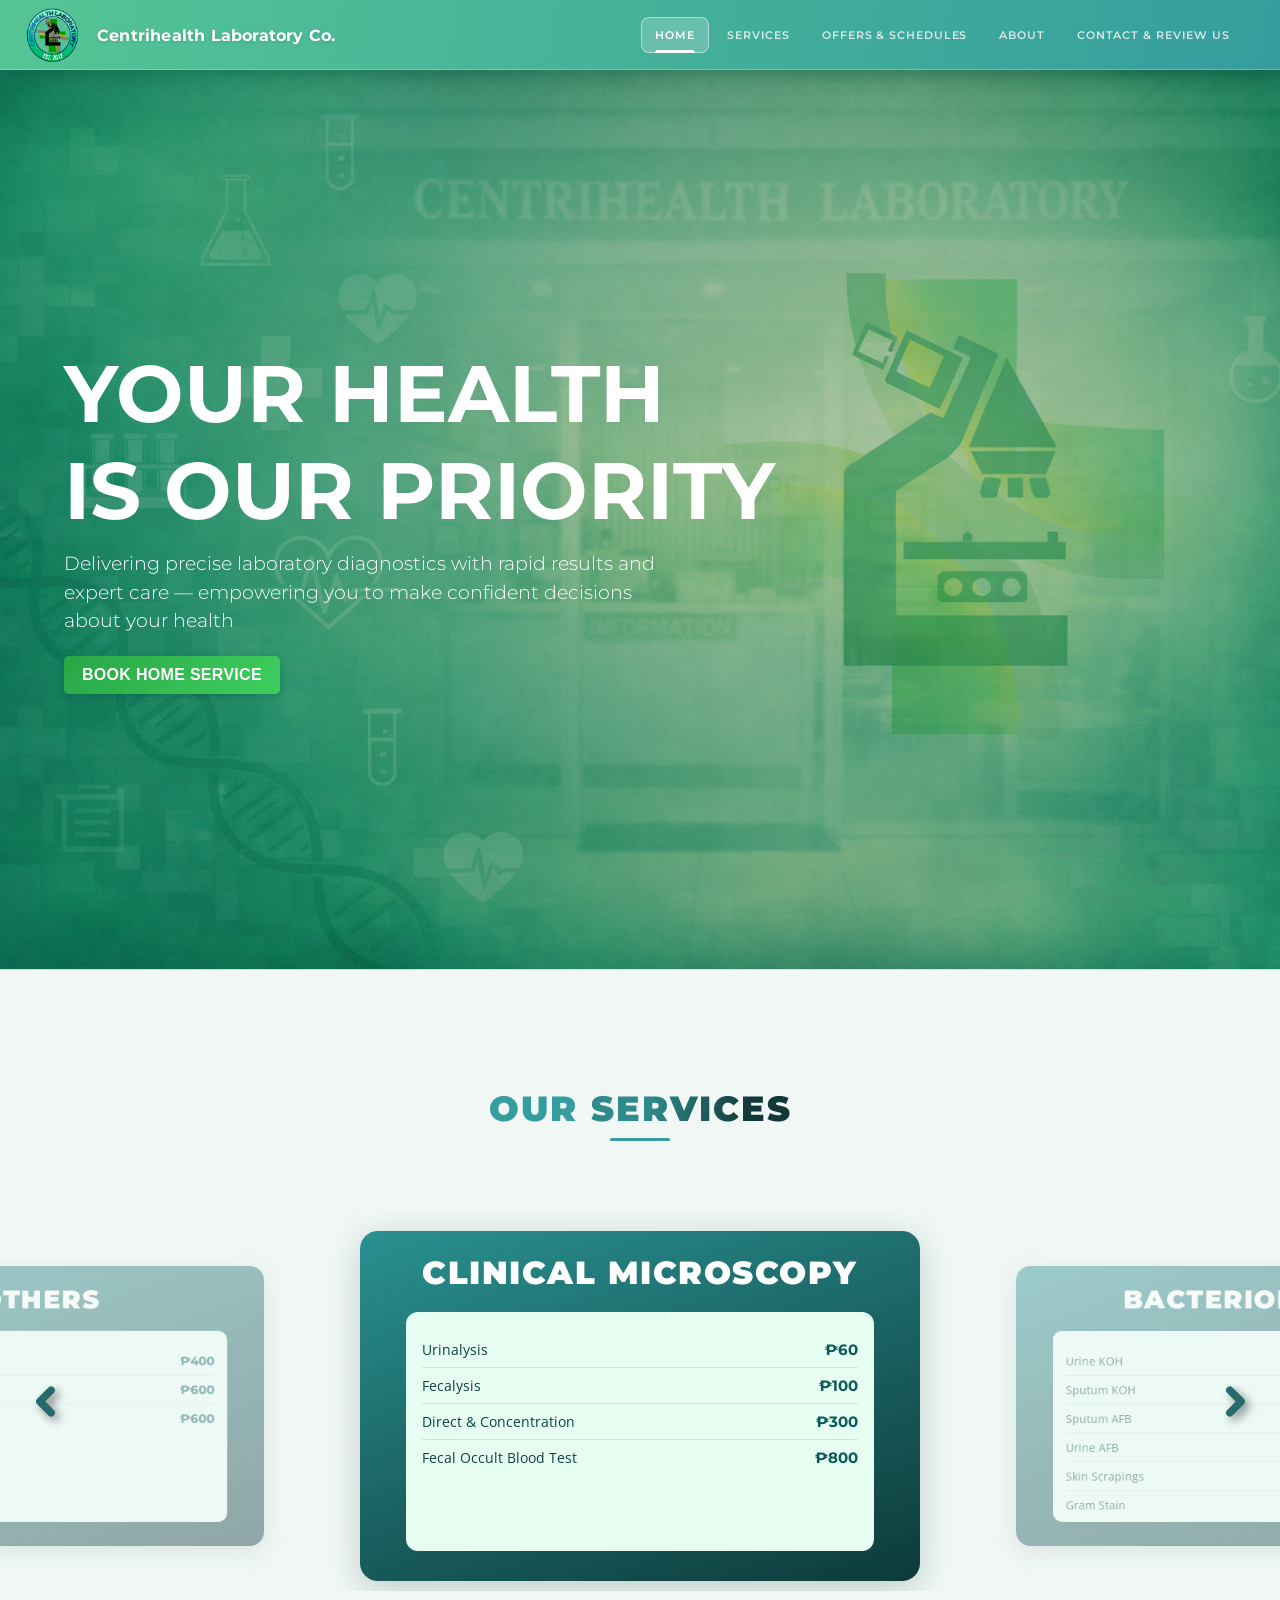
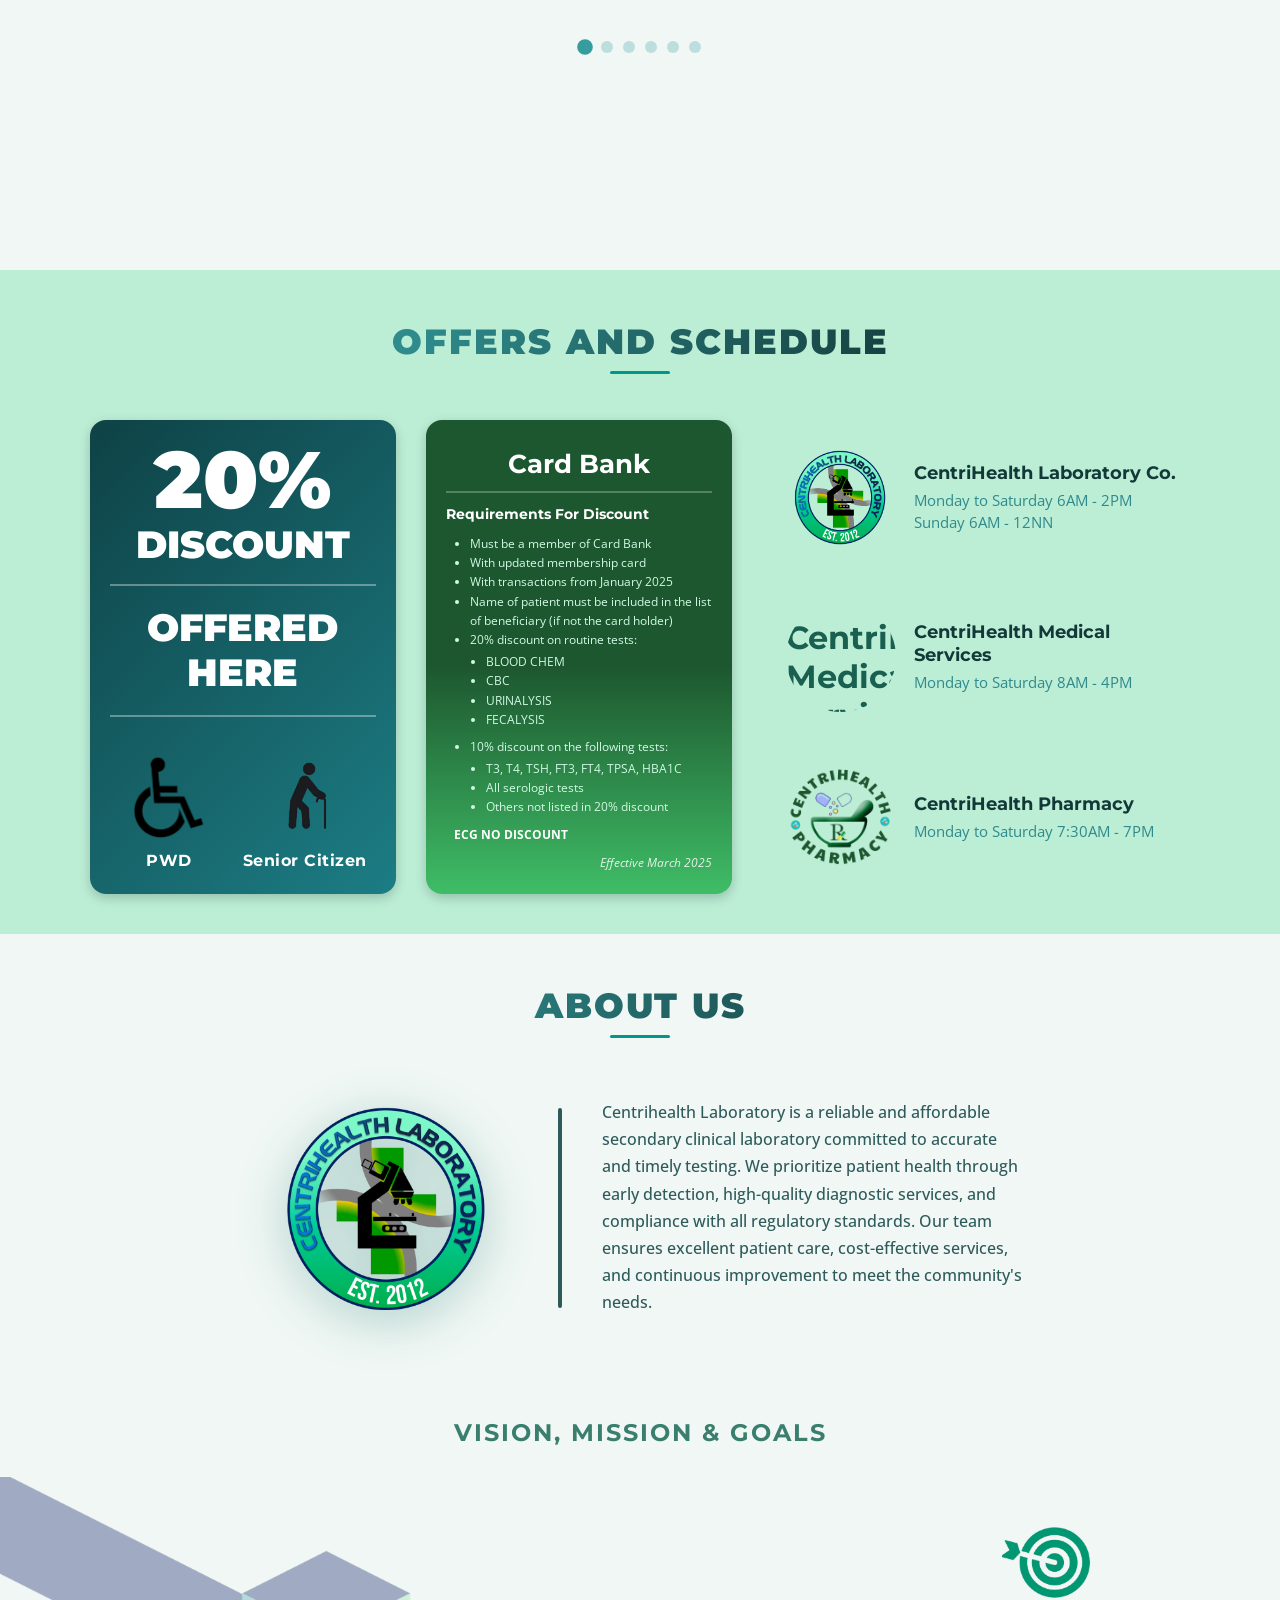
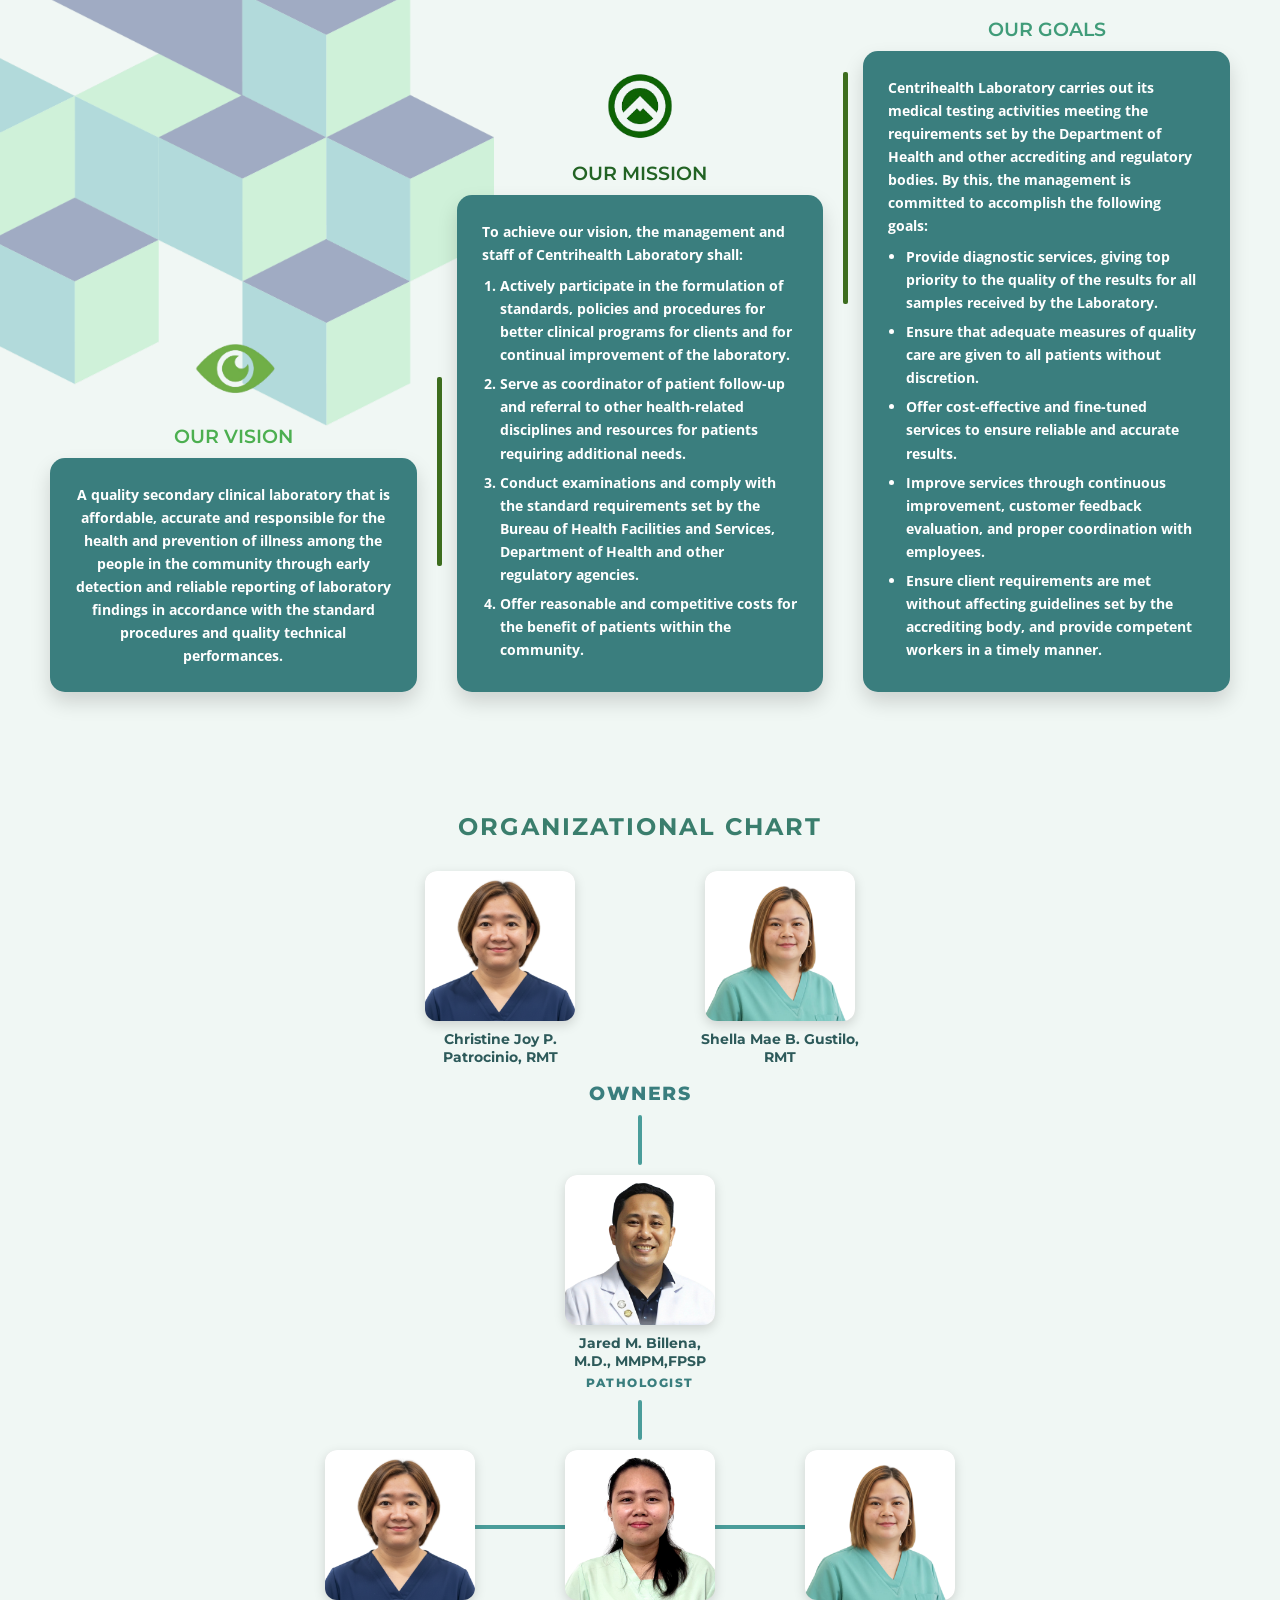
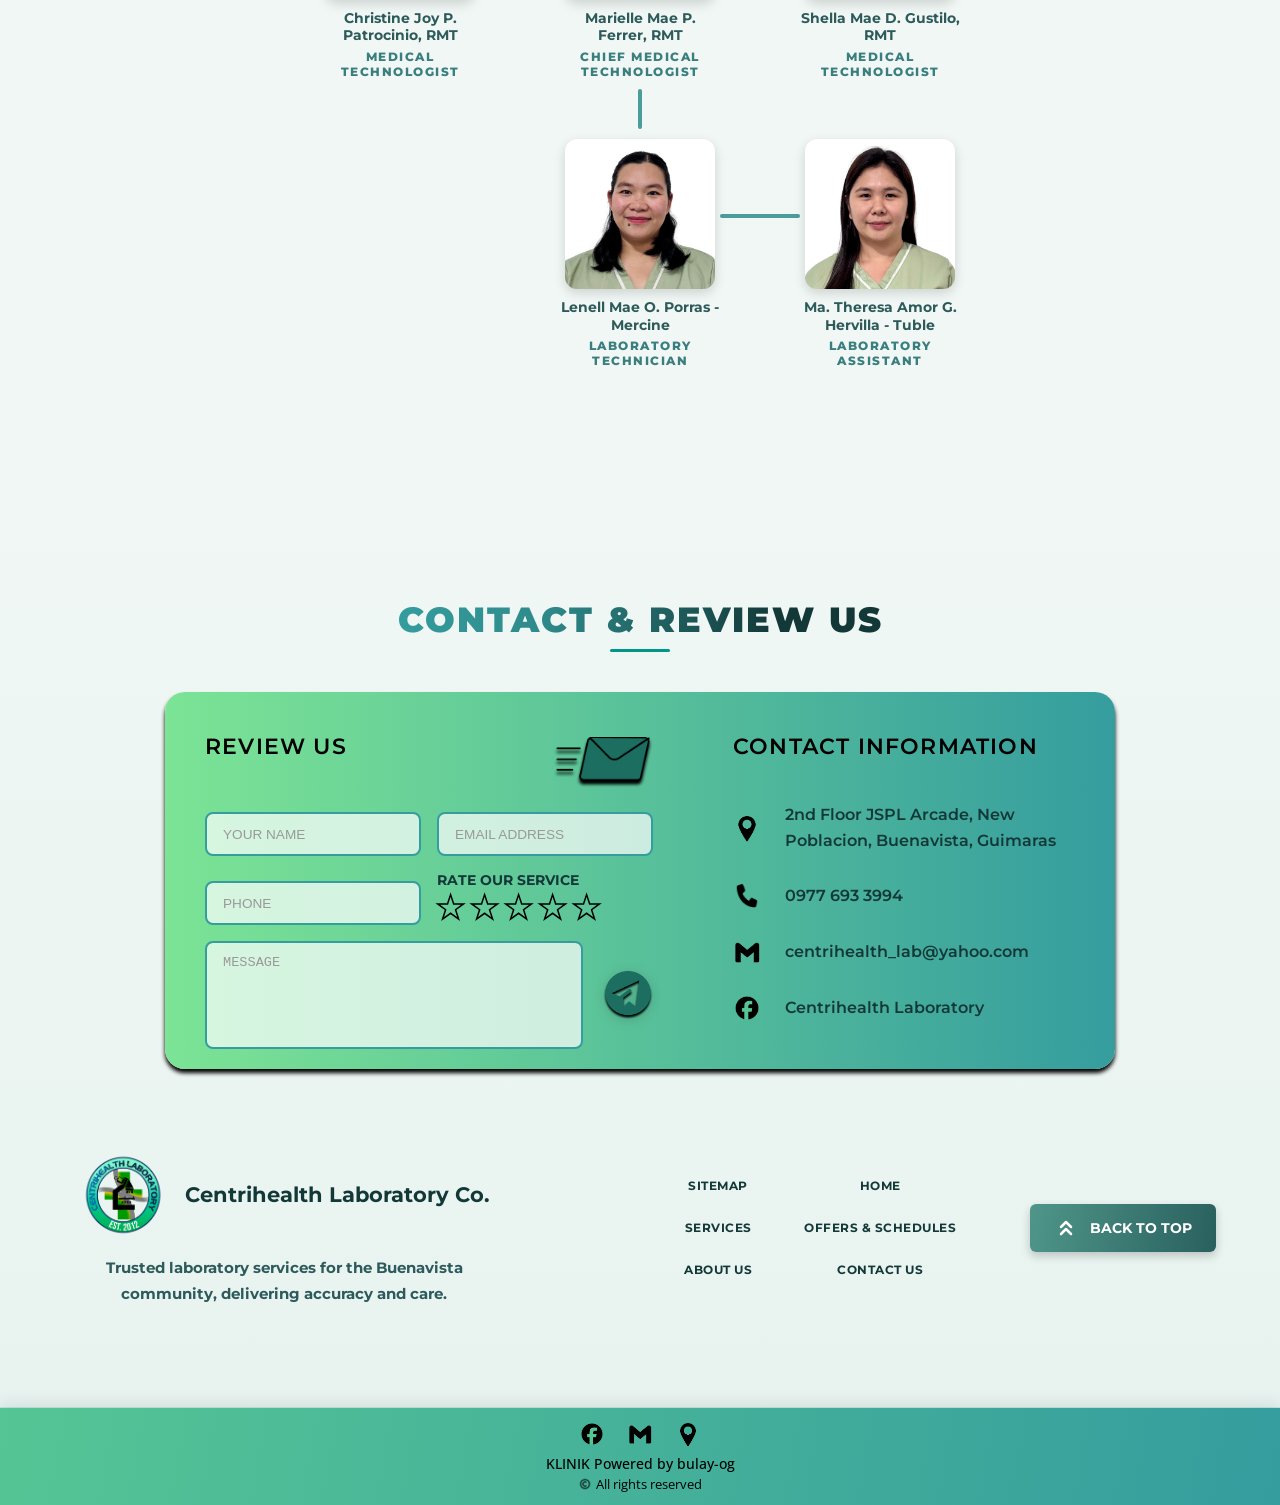
==== pages/index.html @ 7b463194 "feat: update project structure to move Website contents to root" ====
<!DOCTYPE html>
<html lang="en">

<head>
  <meta charset="UTF-8" />
  <meta name="viewport" content="width=device-width, initial-scale=1.0" />
  <title>CentriHealth Laboratory Co.</title>

  <!-- Google Fonts -->
  <link
    href="https://fonts.googleapis.com/css2?family=Montserrat:wght@500;600;700;900&family=Open+Sans:wght@400;600&display=swap"
    rel="stylesheet" />

  <!-- Font Awesome (for about page icons) -->
  <link rel="stylesheet" href="https://cdnjs.cloudflare.com/ajax/libs/font-awesome/6.4.0/css/all.min.css" />

  <!-- Stylesheet -->
  <link rel="stylesheet" href="../css/style.css" />

</head>

<body>

  <!-- Header -->
  <div id="header-placeholder"></div>

  <!-- Spacer -->
  <div class="spacer"></div>

  <!-- Home Section -->
  <div id="home-placeholder"></div>

  <!-- Services Section -->
  <div id="services-placeholder"></div>

  <!-- Offers Section -->
  <div id="offers-placeholder"></div>

  <!-- About Section -->
  <div id="about-placeholder"></div>

  <!-- Contact Section -->
  <div id="contact-placeholder"></div>

  <!-- Footer section -->
  <div id="footer-placeholder"></div>

  <!-- Scripts -->
  <script src="../js/header.js"></script>
  <script src="../js/services.js"></script>
  <script src="../js/offers.js"></script>
  <script src="../js/about.js"></script>
  <script src="../js/contact.js"></script>
  <script src="../js/footer.js"></script>
  <script src="../js/home.js"></script>

</body>

</html>
---- css/style.css ----
/* ---------- RESET ---------- */
/* Ensure padding and borders are included in element total width/height */
*,
*::before,
*::after {
    box-sizing: border-box;
    margin: 0;
    padding: 0;
}

/* ---------- VARIABLES ---------- */
:root {
    --header-h: 70px;
}

/* ---------- BASE ---------- */
body {
    font-family: 'Open Sans', sans-serif;
    background: #f0f7f4;
    scroll-behavior: smooth;
}

/* ---------- HEADER ---------- */
header {
    position: fixed;
    top: 0;
    left: 0;
    right: 0;
    height: var(--header-h);
    background: linear-gradient(100deg, #55C595 0%, #359D9E 100%);
    display: flex;
    align-items: center;
    justify-content: space-between;
    padding: 0 36px 0 22px;
    z-index: 1000;
    box-shadow: 0 4px 20px rgba(14, 46, 36, 0.18);
}

header::after {
    content: '';
    position: absolute;
    bottom: 0;
    left: 0;
    right: 0;
    height: 1px;
    background: rgba(255, 255, 255, 0.25);
}

/* ---------- BRAND ---------- */
.brand {
    display: flex;
    align-items: center;
    gap: 13px;
    text-decoration: none;
    flex-shrink: 0;
}

.logo {
    width: 62px;
    height: 62px;
    border-radius: 50%;
    background: transparent;
    border: none;
    overflow: hidden;
    flex-shrink: 0;
    object-fit: cover;
    display: block;
}

.brand-name {
    font-family: 'Montserrat', sans-serif;
    font-weight: 700;
    font-size: 1rem;
    color: #fff;
    letter-spacing: 0.2px;
    white-space: nowrap;
    text-shadow: 0 1px 4px rgba(0, 0, 0, 0.12);
}

/* ---------- HAMBURGER BUTTON (mobile only) ---------- */
.hamburger {
    display: none;
    flex-direction: column;
    justify-content: center;
    gap: 5px;
    width: 36px;
    height: 36px;
    background: rgba(255, 255, 255, 0.15);
    border: 1.5px solid rgba(255, 255, 255, 0.4);
    border-radius: 8px;
    cursor: pointer;
    padding: 7px;
    z-index: 1100;
    flex-shrink: 0;
}

.hamburger span {
    display: block;
    width: 100%;
    height: 2px;
    background: #fff;
    border-radius: 2px;
    transition: transform 0.3s ease, opacity 0.3s ease;
}

.hamburger.open span:nth-child(1) {
    transform: translateY(7px) rotate(45deg);
}

.hamburger.open span:nth-child(2) {
    opacity: 0;
}

.hamburger.open span:nth-child(3) {
    transform: translateY(-7px) rotate(-45deg);
}

/* ---------- NAV — DESKTOP ---------- */
nav {
    display: flex;
    align-items: center;
    gap: 4px;
    position: relative;
}

nav a {
    position: relative;
    font-family: 'Montserrat', sans-serif;
    font-weight: 600;
    font-size: 0.68rem;
    letter-spacing: 0.9px;
    text-transform: uppercase;
    text-decoration: none;
    color: rgba(255, 255, 255, 0.78);
    padding: 7px 14px;
    border-radius: 7px;
    text-align: center;
    line-height: 1.35;
    white-space: nowrap;
    transition: color 0.18s;
    z-index: 1;
}

nav a:hover {
    color: #fff;
}

nav a.active {
    color: #fff;
}

/* ---------- SLIDING PILL INDICATOR ---------- */
#nav-pill {
    position: absolute;
    top: 50%;
    transform: translateY(-50%);
    height: 36px;
    border-radius: 8px;
    background: rgba(255, 255, 255, 0.2);
    border: 1.5px solid rgba(255, 255, 255, 0.45);
    pointer-events: none;
    z-index: 0;
    transition: left 0.32s cubic-bezier(0.4, 0, 0.2, 1),
        width 0.32s cubic-bezier(0.4, 0, 0.2, 1);
}

#nav-pill::after {
    content: '';
    position: absolute;
    bottom: -1px;
    left: 20%;
    width: 60%;
    height: 3px;
    background: #fff;
    border-radius: 3px 3px 0 0;
}

/* ---------- NAV — MOBILE ---------- */
@media (max-width: 768px) {

    header {
        padding: 0 18px;
    }

    #nav-pill {
        display: none;
    }

    .hamburger {
        display: flex;
    }

    nav {
        position: fixed;
        top: var(--header-h);
        left: 0;
        right: 0;
        background: linear-gradient(160deg, #55C595 0%, #359D9E 100%);
        flex-direction: column;
        align-items: stretch;
        gap: 0;
        padding: 10px 0 16px;
        box-shadow: 0 8px 24px rgba(14, 46, 36, 0.2);
        max-height: 0;
        overflow: hidden;
        opacity: 0;
        transition: max-height 0.35s cubic-bezier(0.4, 0, 0.2, 1),
            opacity 0.25s ease;
    }

    nav.open {
        max-height: 400px;
        opacity: 1;
    }

    nav a {
        font-size: 0.78rem;
        letter-spacing: 1px;
        padding: 14px 24px;
        border-radius: 0;
        text-align: left;
        border-bottom: 1px solid rgba(255, 255, 255, 0.12);
        white-space: normal;
    }

    nav a:last-child {
        border-bottom: none;
    }

    nav a:hover,
    nav a.active {
        background: rgba(255, 255, 255, 0.15);
        color: #fff;
    }
}

/* ---------- SPACER ---------- */
.spacer {
    height: var(--header-h);
}

/* ---------- PAGE SECTIONS ---------- */
section {
    min-height: 100vh;
    display: flex;
    align-items: center;
    justify-content: center;
    font-family: 'Montserrat', sans-serif;
    font-weight: 700;
    font-size: 2rem;
    color: #1a6050;
    border-bottom: 1px solid #c8e4dc;
}

/* ===============
    SERVICES PAGE 
   ===============*/

#services {
    background: #f0f7f4;
    display: flex;
    flex-direction: column;
    justify-content: center;
    min-height: 100vh;
    padding: 50px 0 150px;
    border-bottom: none;
    font-size: initial;
    font-weight: initial;
    color: initial;
    scroll-margin-top: 70px;
}

.services-wrapper {
    width: 100%;
    display: flex;
    flex-direction: column;
    align-items: center;
}

.services-main-title {
    font-family: 'Montserrat', sans-serif;
    font-weight: 900;
    font-size: 2.2rem;
    letter-spacing: 2px;
    text-align: center;
    margin-bottom: 70px;
    color: #359D9E;
}

.services-main-title::after {
  content: "";
  display: block;
  width: 60px;          /* short accent line */
  height: 3px;
  background-color: #359D9E;
  margin: 8px auto 0;   /* center under text */
  border-radius: 2px;
}

.services-main-title span {
    background: linear-gradient(100deg, #2F8A8B 30%, #133838 78%);
    -webkit-background-clip: text;
    -webkit-text-fill-color: transparent;
    background-clip: text;
}

/* ---------- CAROUSEL OUTER ---------- */
.carousel-container {
    width: 100%;
    position: relative;
    overflow: hidden;
    padding: 20px 0 10px;
}

/* ---------- TRACK ---------- */
.carousel-track {
    display: flex;
    align-items: center;
    will-change: transform;
    /* transition applied by JS only */
}

/* ---------- CARD ---------- */
.service-card {
    flex-shrink: 0;
    width: 560px;
    height: 350px;
    margin: 0 20px;
    border-radius: 18px;
    background: linear-gradient(160deg, #2a9090 0%, #1a6060 55%, #0d3a3a 100%);
    box-shadow: 0 8px 32px rgba(14, 66, 70, 0.22);
    padding: 22px 26px 20px;
    display: flex;
    flex-direction: column;
    box-sizing: border-box;
    transform: scale(0.80);
    opacity: 0.42;
    transition: transform 0.5s ease, opacity 0.5s ease;
}

.service-card.active {
    transform: scale(1);
    opacity: 1;
}

/* ---------- TITLE BUTTON ---------- */
.card-title-btn {
    all: unset;
    display: inline-block;
    font-family: 'Montserrat', sans-serif;
    font-weight: 900;
    font-size: 2rem;
    letter-spacing: 1.5px;
    color: #fff;
    text-align: center;
    width: max-content;
    margin: 0 auto 20px auto;
    padding-bottom: 0px;
    border-bottom: none;
    cursor: default;
    pointer-events: none;
    flex-shrink: 0;
    box-sizing: border-box;
}

/* ---------- INNER CARD ---------- */
.inner-card {
    background: #e6fdf2;
    border-radius: 12px;
    padding: 20px 16px;
    margin: 0 20px 10px 20px;
    overflow-y: auto;
    display: flex;
    flex-direction: column;
    justify-content: flex-start;
    flex-grow: 1;
}

.inner-card::-webkit-scrollbar {
    width: 4px;
}

.inner-card::-webkit-scrollbar-thumb {
    background: rgba(53, 157, 158, 0.45);
    border-radius: 2px;
}

/* ---------- HIDDEN OLD PILL LAYOUT ---------- */
.tests-collapsed {
    display: none;
}

/* ---------- PRICE LIST (ALWAYS VISIBLE NOW) ---------- */
.tests-expanded {
    display: block;
    width: 100%;
}

.tests-expanded ul {
    list-style: none;
    padding: 0;
    margin: 0;
    width: 100%;
}

.tests-expanded ul li {
    display: flex;
    justify-content: space-between;
    align-items: center;
    padding: 8px 0;
    border-bottom: 1px solid rgba(14, 64, 64, 0.12);
    font-family: 'Open Sans', sans-serif;
    color: #0e4040;
    font-size: 0.9rem;
}

.tests-expanded ul li:last-child {
    border-bottom: none;
}

.tests-expanded ul li span:last-child {
    font-family: 'Montserrat', sans-serif;
    font-weight: 700;
    color: #0a5a5a;
    font-size: 0.95rem;
    flex-shrink: 0;
    margin-left: 14px;
}

/* ---------- ARROWS ---------- */
.carousel-arrow {
    position: absolute;
    top: 50%;
    transform: translateY(-50%);
    width: 60px;
    height: 100px;
    border: none;
    background: transparent;
    color: #256b6b;
    cursor: pointer;
    display: flex;
    align-items: center;
    justify-content: center;
    z-index: 10;
    transition: transform 0.2s cubic-bezier(0.4, 0, 0.2, 1), color 0.2s;
    filter: drop-shadow(4px 4px 5px rgba(0, 0, 0, 0.45));
}

.carousel-arrow:hover {
    color: #133838;
    transform: translateY(-50%) scale(1.15);
}

.carousel-arrow:active {
    transform: translateY(-50%) scale(0.95);
}

.arrow-left {
    left: 15px;
}

.arrow-right {
    right: 15px;
}

.carousel-arrow svg {
    width: 45px;
    height: 45px;
    stroke-width: 4px;
}

/* ---------- DOTS ---------- */
.carousel-dots {
    display: flex;
    gap: 10px;
    margin-top: 50px;
    justify-content: center;
    width: 100%;
}

.dot {
    width: 12px;
    height: 12px;
    border-radius: 50%;
    border: none;
    background: rgba(53, 157, 158, 0.28);
    cursor: pointer;
    transition: background 0.25s, transform 0.2s;
    padding: 0;
}

.dot.active {
    background: #359D9E;
    transform: scale(1.3);
}

/* ===========================
    OFFERS AND SCHEDULES PAGE
   =========================== */

/* ---------- OFFERS SECTION WRAPPER ---------- */
/* Overrides default section styles so it doesn't look like other sections */
#offers {
    background: #BCEED6 ;
    display: block;
    min-height: unset;
    padding: 50px 40px 40px;
    border-bottom: none;
}

/* ---------- PAGE GRID ---------- */
/* 3-column layout: discount | card bank | logos */
.offers-page {
    font-family: 'Montserrat', sans-serif;
    background: transparent;
    padding: 0;
    display: grid;
    grid-template-columns: 1fr 1fr 1.4fr;
    gap: 30px;
    align-items: stretch;
    max-width: 1100px;
    margin: 0 auto;
}

/* ---------- PAGE TITLE ---------- */
.offers-page #title {
    grid-column: 1 / -1;
    text-align: center;
    margin-bottom: 16px;
}

#title h1::after {
  content: "";
  display: block;
  width: 60px;          /* short accent line */
  height: 3px;
  background-color: #009688; /* teal accent */
  margin: 8px auto 0;   /* center under text */
  border-radius: 2px;
}


/* Gradient text effect using the brand color stops */
.offers-page #title h1 {
    font-size: 2.2rem;
    font-weight: 900;
    letter-spacing: 2px;
    background: linear-gradient(100deg, #359D9E 0%, #2F8A8B 30%, #133838 78%);
    -webkit-background-clip: text;
    -webkit-text-fill-color: transparent;
    background-clip: text;
}

.offers-page #title h1 .text-dark {
    color: #133838;
}

.offers-page #title h1 span {
    color: #359D9E;
}

/* ---------- DISCOUNT BOX ---------- */
#discount {
    background: linear-gradient(135deg, #0E4246 0%, #1C7D84 100%);
    color: white;
    border-radius: 16px;
    padding: 24px 20px;
    text-align: center;
    box-shadow: 0 4px 12px rgba(0, 0, 0, 0.2);
    display: flex;
    flex-direction: column;
    justify-content: flex-start;
    width: 100%;
    height: 100%;
}

/* "20%" — largest text on the card */
#discount .pct {
    font-size: 5rem;
    font-weight: 900;
    line-height: 0.9;
    margin-top: 8px;
    margin-bottom: 0;
}

#discount .word-discount {
    font-size: 2.4rem;
    font-weight: 900;
    line-height: 1;
    margin-top: 6px;
    padding-bottom: 20px;
    border-bottom: 2px solid rgba(255, 255, 255, 0.35);
    margin-bottom: 20px;
    display: block;
}

/* "OFFERED HERE" — sits between the two divider lines */
#discount h1:nth-of-type(2) {
    font-size: 2.4rem;
    font-weight: 900;
    line-height: 1.15;
    padding-bottom: 20px;
    border-bottom: 2px solid rgba(255, 255, 255, 0.35);
    margin-bottom: 20px;
}

/* ---------- DISCOUNT TAGS (PWD / Senior Citizen) ---------- */
.discount-tags {
    display: flex;
    gap: 24px;
    justify-content: center;
    align-items: flex-end;
    margin-top: 10px;
    padding-top: 0;
}

.discount-tags h3 {
    display: flex;
    flex-direction: column;
    align-items: center;
    margin: 0;
    font-weight: 700;
    color: white;
    text-align: center;
    white-space: nowrap;
    font-size: 1rem;
    letter-spacing: 0.5px;
}

/* PWD and Senior Citizen icons */
.discount-tags h3 img {
    width: 100px;
    height: 100px;
    object-fit: contain;
    object-position: center;
    margin-bottom: 4px;
    background: transparent;
}

.discount-tags h3.senior img {
    width: 100px;
    height: 100px;
}

/* ---------- CARD BANK BOX ---------- */
#cardbank {
    background: linear-gradient(180deg, #1D572F 52%, #3FBD66 100%);
    color: white;
    border-radius: 16px;
    padding: 24px 20px;
    box-shadow: 0 4px 12px rgba(0, 0, 0, 0.2);
    display: flex;
    flex-direction: column;
    justify-content: space-between;
    width: 100%;
    height: 100%;
    box-sizing: border-box;
    overflow: hidden;
}

/* Card Bank section heading */
#cardbank h2 {
    text-align: center;
    font-size: 1.6rem;
    font-family: 'Montserrat', sans-serif;
    font-weight: 700;
    margin-bottom: 12px;
    margin-top: 4px;
    border-bottom: 2px solid rgba(255, 255, 255, 0.25);
    padding-bottom: 12px;
}

/* "Requirements For Discount" subheading */
#cardbank h3.req {
    font-size: 0.9rem;
    font-weight: 700;
    margin-bottom: 8px;
    font-family: 'Montserrat', sans-serif;
}

/* Requirements list container */
#cardbank .inside {
    font-size: 0.75rem;
    line-height: 1.6;
    font-weight: normal;
    color: #d1fae5;
    padding-left: 8px;
    font-family: 'Open Sans', sans-serif;
    overflow-y: auto;
    flex: 1;
}

#cardbank .inside p {
    margin: 3px 0;
}

#cardbank .inside ul {
    margin: 3px 0 8px 16px;
    padding: 0;
    list-style-type: disc;
}

#cardbank .inside .bold {
    font-weight: bold;
    color: #ffffff;
}

/* Effective date at the bottom right */
#cardbank h4 {
    text-align: right;
    font-size: 0.72rem;
    margin-top: 8px;
    font-style: italic;
    font-weight: normal;
    opacity: 0.85;
    font-family: 'Open Sans', sans-serif;
    flex-shrink: 0;
}

/* ---------- LOGOS COLUMN ---------- */
/* Right column with company logos and schedules */
#logos-container {
    display: flex;
    flex-direction: column;
    justify-content: space-evenly;
    gap: 28px;
    height: 100%;
    padding-left: 24px;
}

/* Each logo + text row */
#logoLabaratory,
#logoMedicalSevices,
#logoPharmacy {
    display: flex;
    align-items: center;
    gap: 18px;
}

/* Circular logo images */
#logoLabaratory img,
#logoMedicalSevices img,
#logoPharmacy img {
    width: 110px;
    height: 110px;
    border-radius: 50%;
    object-fit: cover;
    flex-shrink: 0;
    background: transparent;
    padding: 0;
}

/* Company name */
#logoLabaratory h3,
#logoMedicalSevices h3,
#logoPharmacy h3 {
    color: #133838;
    font-size: 1.15rem;
    font-weight: 700;
    font-family: 'Montserrat', sans-serif;
    margin-bottom: 5px;
}

/* Operating schedule text */
#logoLabaratory h2,
#logoMedicalSevices h2,
#logoPharmacy h2 {
    color: #2F8A8B;
    font-size: 0.92rem;
    font-weight: normal;
    font-family: 'Open Sans', sans-serif;
    line-height: 1.5;
}

/* ---------- RESPONSIVE — OFFERS PAGE ---------- */
@media (max-width: 900px) {
    .offers-page {
        grid-template-columns: 1fr 1fr;
        gap: 20px;
    }

    #logos-container {
        grid-column: 1 / -1;
        height: auto;
        gap: 20px;
        padding-left: 0;
    }

    #discount,
    #cardbank {
        height: auto;
        min-height: 420px;
    }
}

@media (max-width: 600px) {
    .offers-page {
        grid-template-columns: 1fr 1fr;
        gap: 12px;
    }

    .offers-page #title h1 {
        font-size: 1.6rem;
    }

    #discount,
    #cardbank {
        padding: 15px 10px;
        min-height: 380px;
        border-radius: 12px;
    }
    
    #discount .pct { font-size: 2.8rem; }
    #discount .word-discount, #discount h1:nth-of-type(2) { font-size: 1.15rem; margin-bottom: 12px; padding-bottom: 12px; }
    .discount-tags { gap: 8px; }
    .discount-tags h3 { font-size: 0.75rem; }
    .discount-tags h3 img, .discount-tags h3.senior img { width: 45px; height: 45px; margin-bottom: 2px; }
    
    #cardbank h2 { font-size: 1.15rem; }
    #cardbank h3.req { font-size: 0.75rem; }
    #cardbank .inside { font-size: 0.65rem; padding-left: 2px; }
}


/* ===============
    ABOUT US PAGE
   =============== */

/* ---------- ABOUT SECTION WRAPPER ---------- */
#about {
    background: #f0f7f4;
    display: block;
    min-height: unset;
    padding: 0;
    border-bottom: none;
}

/* ---------- CONTAINER ---------- */
#about .container {
    max-width: 1300px;
    margin: 0 auto;
    padding: 50px 40px 60px;
}

/* ---------- ABOUT US HEADER ---------- */
.about-header {
    position: static;
    height: auto;
    background: transparent;
    display: block;
    padding: 0;
    box-shadow: none;
}

.about-header::after {
    display: none;
}

/* "ABOUT US" title */
.about-title {
    font-family: 'Montserrat', sans-serif;
    font-weight: 900;
    font-size: 2.2rem;
    text-transform: uppercase;
    letter-spacing: 2px;
    margin-bottom: 40px;
    background: linear-gradient(100deg, #359D9E 0%, #2F8A8B 30%, #133838 78%);
    -webkit-background-clip: text;
    background-clip: text;
    -webkit-text-fill-color: transparent;
    text-align: center;
}

.about-title::after {
  content: "";
  display: block;
  width: 60px;          /* short accent line */
  height: 3px;
  background-color: #009688; /* accent color */
  margin: 8px auto 0;   /* center under text */
  border-radius: 2px;
}


/* Logo + divider + description row */
.header-content {
    display: flex;
    align-items: center;
    justify-content: center;
    gap: 40px;
    flex-wrap: wrap;
    max-width: 1000px;
    margin: 0 auto 60px;
}

/* Circular logo */
.logo-placeholder {
    width: 260px;
    height: 260px;
    border-radius: 50%;
    overflow: hidden;
    display: flex;
    align-items: center;
    justify-content: center;
    filter: drop-shadow(0 10px 24px rgba(0, 105, 92, 0.28));
    flex-shrink: 0;
    background: transparent;
    padding: 0;
}

.logo-placeholder img {
    width: 100%;
    height: 100%;
    object-fit: contain;
}

/* Vertical dividing line */
.vertical-divider {
    width: 4px;
    height: 200px;
    background-color: #2d5a5a;
    border-radius: 2px;
    flex-shrink: 0;
}

/* Description text */
.short-description {
    max-width: 420px;
}

.short-description p {
    font-size: 1rem;
    color: #2d5a5a;
    font-weight: 500;
    line-height: 1.7;
    text-align: left;
    font-family: 'Open Sans', sans-serif;
}

/* ---------- VMG TITLE ---------- */
.vmg-title {
    color: #3a7e6d;
    font-size: 1.5rem;
    font-weight: 700;
    letter-spacing: 2px;
    text-align: center;
    margin-bottom: 0;
    padding: 20px 0 30px;
    font-family: 'Montserrat', sans-serif;
    position: relative;
    z-index: 2;
}

/* ---------- VMG SECTION ---------- */
.vmg-section {
    position: relative;
    padding: 40px 0 100px;
    overflow: visible;
    margin: 0 -10px;
    border-bottom: none;
}

/* Background image pinned to left edge of screen */
.vmg-section::before {
    content: '';
    position: absolute;
    top: 0;
    left: calc(-50vw + 50%);
    width: 42vw;
    height: 100%;
    background-image: url('../images/icons/background.png');
    background-repeat: no-repeat;
    background-size: contain;
    background-position: top left;
    z-index: 0;
    pointer-events: none;
    opacity: 0.5;
}

/* All vmg children sit above the background image */
.vmg-section>* {
    position: relative;
    z-index: 1;
}

/* ---------- VMG CARDS GRID ---------- */
.content-grid {
    display: grid;
    grid-template-columns: repeat(3, 1fr);
    gap: 0;
    align-items: end;
}

/* Staircase offsets */
.content-grid .card-wrapper:nth-child(1) {
    margin-top: 80px;
}

.content-grid .card-wrapper:nth-child(2) {
    margin-top: 40px;
}

.content-grid .card-wrapper:nth-child(3) {
    margin-top: 0;
}

.card-wrapper {
    padding: 0 20px;
    position: relative;
}

/* Vision & Mission divider */
.content-grid .card-wrapper:nth-child(2)::before {
    content: '';
    position: absolute;
    left: 0;
    top: 50%;
    height: 30%;
    width: 5px;
    background: #3D6D1E;
    border-radius: 2px;
}

/* Mission & Goals divider  */
.content-grid .card-wrapper:nth-child(3)::before {
    content: '';
    position: absolute;
    left: 0;
    top: 20%;
    height: 30%;
    width: 5px;
    background: #3D6D1E;
    border-radius: 2px;
}

.card-wrapper .card {
    width: 100%;
    display: flex;
    flex-direction: column;
    align-items: center;
    text-align: center;
}

/* Icon above each card */
.icon-wrapper {
    width: 90px;
    height: 90px;
    overflow: visible;
    margin-bottom: 10px;
    display: flex;
    align-items: center;
    justify-content: center;
}

.icon-wrapper img {
    width: 90px;
    height: 90px;
    object-fit: contain;
    display: block;
}

/* Card headings */
.card h3 {
    color: #4caf50;
    font-size: 1.2rem;
    font-weight: 600;
    margin: 0 0 10px;
    font-family: 'Montserrat', sans-serif;
}

.card h4 {
    color: #226324;
    font-size: 1.2rem;
    font-weight: 600;
    margin: 0 0 10px;
    font-family: 'Montserrat', sans-serif;
}

.card h5 {
    color: #409c79;
    font-size: 1.2rem;
    font-weight: 600;
    margin: 0 0 10px;
    font-family: 'Montserrat', sans-serif;
}

/* Card body */
.card-body {
    background-color: #3a7e7e;
    color: #fff;
    padding: 25px;
    border-radius: 15px;
    text-align: left;
    font-size: 0.9rem;
    line-height: 1.6;
    box-shadow: 0 10px 20px rgba(0, 0, 0, 0.15);
    font-family: 'Open Sans', sans-serif;
    width: 100%;
}

.card-body ol,
.card-body ul {
    padding-left: 18px;
    margin-top: 8px;
}

.card-body li {
    margin-bottom: 6px;
}

.vision-card .card-body {
    min-height: 200px;
    text-align: center;
}

.mission-card .card-body {
    min-height: 300px;
}

.goals-card .card-body {
    min-height: 400px;
}

/* ---------- ORG CHART SECTION ---------- */
.org-section {
    margin: 20px 0;
    text-align: center;
    display: block;
    min-height: unset;
    border-bottom: none;
    border-top: none;
}

.org-title {
    color: #3a7e6d;
    font-size: 1.5rem;
    font-weight: 700;
    text-transform: uppercase;
    letter-spacing: 2px;
    margin-bottom: 20px;
    -family: 'Montserrat', sans-serif;
}

.org-chart {
    position: relative;
    display: flex;
    flex-direction: column;
    align-items: center;
    max-width: 1000px;
    margin: 0 auto;
}

.org-level {
    display: flex;
    justify-content: center;
    gap: 60px;
    flex-wrap: wrap;
    margin: 10px 0;
    position: relative;
    width: 100%;
}

.node {
    display: flex;
    flex-direction: column;
    align-items: center;
    width: 160px;
    text-align: center;
    position: relative;
}

.photo-box {
    width: 150px;
    height: 150px;
    border-radius: 12px;
    overflow: hidden;
    margin-bottom: 10px;
    box-shadow: 0 4px 12px rgba(0, 0, 0, 0.15);
    background: #ddd;
}

.photo-box img {
    width: 100%;
    height: 100%;
    object-fit: cover;
}

.name {
    font-size: 0.85rem;
    font-weight: 700;
    color: #2d5a5a;
    line-height: 1.3;
    font-family: 'Montserrat', sans-serif;
}

.role {
    font-size: 0.75rem;
    font-weight: 800;
    color: #3a7e7e;
    text-transform: uppercase;
    letter-spacing: 1.5px;
    text-align: center;
    margin-top: 4px;
    font-family: 'Montserrat', sans-serif;
}

/* ---------- CONNECTOR LINES ---------- */
:root {
    --line-color: #4a9d9a;
    --line-thickness: 4px;
    --line-radius: 2px;
}

.connector {
    background-color: var(--line-color);
    border-radius: var(--line-radius);
    z-index: 1;
}

.vertical {
    width: var(--line-thickness);
}

.horizontal {
    height: var(--line-thickness);
}

/* ---------- OWNERS LEVEL ---------- */
.owners-level {
    display: flex;
    flex-direction: column;
    align-items: center;
    margin-bottom: 0;
}

.owners-photos {
    display: flex;
    justify-content: center;
    gap: 120px;
    flex-wrap: wrap;
    margin-bottom: 20px;
}

.owners-label {
    font-size: 1.2rem;
    font-weight: 800;
    color: #3a7e7e;
    text-transform: uppercase;
    letter-spacing: 1.5px;
    text-align: center;
    margin-top: -65px;
    margin-bottom: -50px;
    font-family: 'Montserrat', sans-serif;
}

.pathologist-level {
    margin-top: 10px;
}

/* ---------- CONNECTOR LENGTHS ---------- */
.owners-to-pathologist {
    height: 50px;
}

.path-to-techs {
    height: 40px;
}

.techs-to-bottom {
    height: 40px;
}

/* Horizontal bar connecting the three medtech nodes */
/* node-wrapper: stacks stub line above node */
.node-wrapper {
    display: flex;
    flex-direction: column;
    align-items: center;
    position: relative;
}

.medtech-stub,
.bottom-stub {
    display: none;
}

/* Horizontal bar with gaps before photos */
.medtech-bar {
    position: absolute;
    top: 75px;
    left: 50%;
    transform: translateX(-50%);
    width: calc(65% - 60px);
    z-index: 0;
}

.medtech-level {
    gap: 80px;
    position: relative;
    align-items: flex-start;
    padding-top: 0;
}

.bottom-level {
    position: relative;
    display: flex;
    justify-content: center;
    gap: 80px;
    align-items: flex-start;
    margin: 10px auto 60px;
    max-width: 500px;
    padding-top: 0;
    transform: translateX(120px);
}

.bottom-bar {
    position: absolute;
    top: 75px;
    left: 50%;
    transform: translateX(-50%);
    width: 80px;
    height: var(--line-thickness);
    background-color: var(--line-color);
    border-radius: var(--line-radius);
    z-index: 0;
}

/* ---------- RESPONSIVE — ABOUT PAGE ---------- */
@media (max-width: 992px) {
    .content-grid {
        grid-template-columns: 1fr;
    }

    .content-grid .card-wrapper {
        margin-top: 0 !important;
    }

    .vmg-section::before {
        display: none;
    }
}

@media (max-width: 768px) {
    .about-title {
        font-size: 1.6rem;
    }

    .header-content {
        flex-direction: column;
        gap: 20px;
    }

    .vertical-divider {
        width: 80%;
        height: 4px;
    }

    .org-level {
        gap: 30px;
        flex-direction: column;
        align-items: center;
    }

    .connector.vertical {
        height: 50px !important;
        margin: 20px 0;
    }

    .bottom-level {
        flex-direction: column;
        gap: 40px;
    }

    .bottom-bar {
        display: none;
    }
}



/* ---------- RESPONSIVE ---------- */
@media (max-width: 768px) {

    /* --- Offers Page Mobile Fixes --- */
    #offers {
        padding: 50px 15px 30px;
    }

    #discount .pct {
        font-size: 3.5rem;
    }

    #discount .word-discount,
    #discount h1:nth-of-type(2) {
        font-size: 1.8rem;
    }
    
    .discount-tags {
        gap: 10px;
    }
    
    .discount-tags h3 img {
        width: 70px;
        height: 70px;
    }

    .discount-tags h3.senior img {
        width: 70px;
        height: 70px;
    }

    #logos-container {
        align-items: center;
        text-align: center;
    }

    #logoLabaratory,
    #logoMedicalSevices,
    #logoPharmacy {
        flex-direction: column;
        gap: 10px;
    }

    /* --- About / Org Chart Mobile --- */
    #about .container {
        padding: 50px 15px 40px;
    }
    
    .bottom-level {
        transform: translateX(0); 
    }
    
    .owners-photos {
        gap: 40px;
    }
    
    .node {
        width: 130px;
    }
    
    .photo-box {
        width: 120px;
        height: 120px;
    }

    /* Carousel Elements */
    .services-main-title {
        font-size: 1.6rem;
    }

    .service-card {
        width: calc(100vw - 80px); 
        margin: 0 10px;
    }

    .card-title-btn {
        font-size: 1.15rem;
        padding: 14px 10px;
    }
    
    .inner-card {
        margin: 0 8px 8px 8px;
        padding: 15px 18px;
        height: 220px;
    }

    /* Arrows Shrink */
    .carousel-arrow {
        width: 40px;
        height: 80px;
    }
    .carousel-arrow svg {
        width: 32px;
        height: 32px;
    }

    .arrow-left {
        left: 0px;
    }

    .arrow-right {
        right: 0px;
    }

    .carousel-dots {
        margin-top: 35px;
    }
}

/* ---------- FOOTER ---------- */
.site-footer {
    background: linear-gradient(100deg, #55C595 0%, #359D9E 100%);
    display: flex;
    flex-direction: column;
    align-items: center;
    justify-content: center;
    padding: 10px 20px 12px 20px;
    box-shadow: 0 -4px 15px rgba(14, 46, 36, 0.1);
    position: relative;
    z-index: 1000;
}

.footer-icons {
    display: flex;
    gap: 16px;
    margin-bottom: 2px;
}

.footer-icon {
    color: #000;
    transition: transform 0.2s ease, opacity 0.2s ease;
    display: flex;
    align-items: center;
    justify-content: center;
}

.footer-icon:hover {
    transform: translateY(-3px);
    opacity: 0.75;
}

.footer-icon img {
    height: 32px;
    width: auto;
    display: block;
}

.footer-icon svg {
    width: 28px;
    height: 28px;
    display: block;
}

.footer-text {
    text-align: center;
    color: #000;
    font-family: 'Open Sans', sans-serif;
    margin-top: 2px;
    display: flex;
    flex-direction: column;
    align-items: center;
    justify-content: center;
    gap: 2px;
}

.footer-brand {
    font-weight: 500;
    font-size: 14px;
    color: #000;
}

.footer-copyright {
    display: flex;
    align-items: center;
    justify-content: center;
    gap: 4px;
}

.footer-copyright img {
    height: 14px;
    width: auto;
    display: block;
}

.footer-copyright span {
    color: #000;
    font-size: 13px;
}

/* ---------- HOME ---------- */
#home {
  background: url("../images/logos/Centrihealth.png") no-repeat center center;
  background-size: cover;
  min-height: 100vh;
  display: flex;
  flex-direction: column;   /* stack content naturally */
  justify-content: center;  /* center vertically */
  align-items: flex-start;  /* keep left alignment */
  padding: 3% 5%;           /* slightly reduced vertical padding */
  text-align: left;
  color: white;
  position: relative;
  z-index: 1;
}

#home::before {
  content: "";
  position: absolute;
  inset: 0;
  background-color: rgba(0, 64, 32, 0.3);
  z-index: -1;
}

/* Title styling */
.home-title {
  font-size: 2.5em;
  font-weight: 700;
  margin-bottom: 10px;   /* tighter spacing */
  text-align: left;
}

/* Description styling */
.home-description {
  font-size: 0.6em;
  line-height: 1.5;
  margin-bottom: 14px;   /* reduced gap */
  max-width: 600px;
  font-weight: 300;
  text-align: left;
}

/* Button styling */
.btn-home {
  display: inline-block;
  padding: 10px 18px;
  background: linear-gradient(135deg, #28a745, #3ecf5f);
  color: #fff;
  font-weight: 600;
  font-size: 0.50em;
  border: none;
  border-radius: 5px;
  cursor: pointer;
  box-shadow: 0 2px 6px rgba(0,0,0,0.15);
  transition: all 0.3s ease;
  letter-spacing: 0.3px;
  margin-top: 6px;       /* smaller top margin */
}

.btn-home:hover {
  background: linear-gradient(135deg, #218838, #2fbf4f);
  transform: scale(1.03);
  box-shadow: 0 4px 10px rgba(0,0,0,0.2);
}

.btn-home:active {
  transform: scale(0.96);
  box-shadow: 0 2px 5px rgba(0,0,0,0.2);
}

/* ---------- Responsive Home ---------- */
@media (max-width: 1024px) {
  .home-title {
    font-size: 2em;
    margin-bottom: 8px;
    margin-left: 15px;
  }
  .home-description {
    font-size: 0.5em;
    margin-bottom: 12px;
    max-width: 50%;
    margin-left: 15px;
  }
  .btn-home {
    font-size: 0.50em;
    padding: 8px 14px;
    margin-top: 5px;
    margin-left: 15px;
  }
}

@media (max-width: 768px) {
  #home {
    padding: 20px 16px;   /* tighter padding */
  }
  .home-title {
    font-size: 1.9em;
    margin-bottom: 8px;
    margin-left: 15px;
  }
  .home-description {
    font-size: 0.5em;
    margin-bottom: 10px;
    margin-left: 15px;
    line-height: 1.4;
    max-width: 60%;
  }
  .btn-home {
    font-size: 0.50em;
    padding: 8px 14px;
    margin-top: 6px;
    margin-left: 15px;
  }
}

@media (max-width: 480px) {
  #home {
    align-items: center;   /* override flex-start */
    padding: 20px 10px;    /* optional: tighter padding for small screens */
    text-align: center;    /* ensures children align consistently */
  }

  .home-content {
    max-width: 90%;
    margin: 0 auto;
    text-align: center;
  }

  .home-title {
    font-size: 1.8em;
    margin-bottom: 6px;
  }

  .home-description {
    font-size: 0.5em;
    line-height: 1.35;
    margin-bottom: 8px;
    max-width: 100%;
  }

  .btn-home {
    display: block;
    width: auto;
    min-width: 70%;
    margin: 20px auto 0;   /* centers it neatly */
  }
}

/* ---------- MODAL / REQUEST FORM ---------- */
.modal {
  display: none;
  position: fixed;
  inset: 0;
  background: rgba(0,0,0,0.4);
  backdrop-filter: blur(5px);
  z-index: 1000;
}

.modal-content {
  background: #218669;
  color: #fff;
  border-radius: 10px;
  max-width: 750px;
  margin: 8% auto;
  box-shadow: 0 4px 12px rgba(0,0,0,0.25);
  position: relative;
  animation: fadeIn 0.3s ease;
  font-size: 0.85em;
  display: flex;
  flex-direction: column;
  height: 80vh; /* fixed height for modal */
}

/* Fixed header */
.modal-header-fixed {
  flex: 0 0 auto;
  padding: 14px 18px;
  border-bottom: 1px solid rgba(255,255,255,0.2);
  background: #218669;
}

/* Scrollable body */
.modal-body-scroll {
  flex: 1 1 auto;
  overflow-y: auto;
  padding: 14px 18px;
}

/* Fixed footer */
.modal-footer-fixed {
  flex: 0 0 auto;
  padding: 14px 18px;
  border-top: 1px solid rgba(255,255,255,0.2);
  background: #218669;
  display: flex;
  justify-content: flex-end;
  gap: 1rem;
}

.close {
  position: absolute;
  top: 8px;
  right: 12px;
  font-size: 1.2em;
  font-weight: bold;
  cursor: pointer;
  color: #fff;
}

/* Scrollbar styling for the scrollable body */
.modal-body-scroll::-webkit-scrollbar {
  width: 8px;
}
.modal-body-scroll::-webkit-scrollbar-thumb {
  background: #2a9d8f;
  border-radius: 4px;
}
.modal-body-scroll::-webkit-scrollbar-track {
  background: rgba(255,255,255,0.1);
}

.form-instruction {
  margin-top: 4px;
  margin-bottom: 12px;
  font-size: 0.5em;        /* smaller instruction text */
  font-weight: 500;
  color: #f0f0f0;
  font-style: italic;
}

.form-actions {
  display: flex;
  justify-content: space-between;
  margin-top: 15px;
}

/* ---------- NAME FIELDS ---------- */
.request-form label {
  display: block;
  font-size: 0.5em;     /* same size as h5 */
  font-weight: 600;
  margin-bottom: 6px;
  color: #fff;
}

.name-fields {
  display: flex;
  gap: 8px;
  margin-top: 10px;
}

.name-fields input {
  padding: 5px;
  border-radius: 4px;
  border: 1px solid #ccc;
  font-size: 0.4em;
}

/* Wider Last & First Name */
#lastName, #firstName {
  flex: 1.2;            /* stretch more */
}

/* Compact M.I. */
#middleInitial {
  flex: 0;
  width: 50px;          /* enough space for “M.I.” */
  text-align: center;
}

/* Compact Suffix */
#suffix {
  flex: 0;
  width: 70px;          /* enough space for “Suffix” */
  text-align: center;
}

/* Second dropdown */
.row-fields {
  display: flex;
  gap: 10px;
  margin-top: 10px;

}

.field {
  display: flex;
  flex-direction: column;
  flex: 1;
}

.field label {
  font-size: 0.5em;       /* smaller label text */
  margin-bottom: 4px;
  color: #fff;
  font-weight: 600;
}

.field input,
.field select {
  padding: 6px;
  border-radius: 4px;
  border: 1px solid #ccc;
  font-size: 0.4em;
}

/* Make Address wider */
.field.wide {
  flex: 2;
}

/* Divider line */
.form-divider {
  border: none;               
  border-top: 1px solid #ccc; 
  margin: 12px 0;              
  opacity: 0.9;                
}

.form-divider.green {
  border-top: 1px solid #28a745;  /* green line */
  opacity: 0.8;
}

/* Spacing between fields */
.field {
  margin-bottom: 10px;
}

.field-label {
  font-weight: 600;
  color: #fff;
}

.helper-text {
  font-size: 0.9em;
  font-weight: 500;
  color: #fff;
  margin-left: 6px;
  font-style: italic;
}

/* ---------- CATEGORY GRID ---------- */
.category-grid {
  display: grid;
  grid-template-columns: 1fr 1fr; /* two categories per row */
  gap: 20px;
  margin-top: 10spx;
  align-items: start;
  margin-bottom: 20px;
}

/* Reset details so it doesn't carry background */
details {
  border: 0.5px solid #0F3C2F;
  border-radius: 6px;
  overflow: hidden;
  background: none;
  margin-bottom: none;
  padding: 0;
}

/* Header bar */
.category-header {
  background: #0F3C2F;
  color: #fff;
  padding: 10px;
  font-weight: 500;
  font-size: 0.5em;
  cursor: pointer;
  position: relative;
  display: block;
}

.category-header::after {
  content: "▼";
  position: absolute;
  right: 12px;
  top: 10px;
  font-size: 1em;
  transition: transform 0.2s ease;
}

details[open] .category-header::after {
  transform: rotate(180deg);
}

/* Connected dropdown */
.test-container {
  background: rgba(15, 60, 47, 0.15);
  border-radius: 0 0 6px 6px;
  padding: 8px;
  margin: 0;
  border: 1px solid #0F3C2F;   
  max-height: 220px;           
  overflow-y: auto;            
}

/* Scrollbar styling for sub-test dropdowns */
.test-container::-webkit-scrollbar {
  width: 8px;                
}

.test-container::-webkit-scrollbar-thumb {
  background: #2a9d8f;        
  border-radius: 4px;        
}

.test-container::-webkit-scrollbar-track {
  background: rgba(255,255,255,0.1); 
}

/* Test rows */
.test-item {
  display: flex;
  align-items: center;
  justify-content: space-between;
  padding: 6px 10px;
  cursor: pointer;
}

.test-item:hover {
  background: #0F3C2F; 
}

/* Left square box */
.select-box {
  width: 16px;
  height: 16px;
  border: 2px solid white;
  border-radius: 3px;
  margin-right: 10px;
  flex-shrink: 0;
}

/* Selected state */
.test-item.selected .select-box {
  background: white;
}

.test-name {
  flex: 1;
  color: white;
  font-size: 0.5em;
  font-weight: 500
}

.test-price {
  font-size: 0.5em;
  font-weight: 500;
  color: white;
}

/* Discount Label */
.discount-label {
  font-weight: 600;
  color: white;
  display: block;
  margin-top: 10px;
  margin-bottom: 10px;
  font-size: 0.5em;
}

.discount-label .helper-text {
  font-size: 0.5m;
  font-style: italic;
  margin-left: 6px;
  color: white;
}

/* Options side by side, full width */
.discount-options {
  margin-top: 15px;
  display: flex;
  gap: 20px; /* spacing between boxes */
}

/* Each choice fills space */
.discount-option {
  flex: 1;                     
  display: flex;
  align-items: center;
  padding: 10px 12px;
  border: 1px solid #0F3C2F;  
  border-radius: 6px;
  cursor: pointer;
  background: #0F3C2F;
  transition: background 0.2s ease;
}

/* Hover effect */
.discount-option:hover {
  background: #145c48; 
}

/* Square checkbox */
.select-box {
  width: 16px;
  height: 16px;
  border: 2px solid white;
  border-radius: 3px;
  margin-right: 8px;
  flex-shrink: 0;
}

/* Selected state */
.discount-option.selected .select-box {
  background: white; 
}

/* Option text */
.option-name {
  font-size: 0.5em;
  font-weight: 500;
  color: white;
}

/* ---------- FINAL SELECTED SERVICES ---------- */
.test-summary-total {
  border: 1px solid #0F3C2F;
  border-radius: 6px;
  padding: 12px;
  background: white;      
  margin-top: 20px;
}

.test-summary-total h3 {
  font-weight: 600;
  font-size: 0.5em;
  color: #0F3C2F;   
  margin-bottom: 10px;
}

/* List of chosen tests */
.test-list-total {
  margin-bottom: 10px;
}

/* Each test row */
.test-item-total {
  display: flex;
  justify-content: space-between; 
  align-items: center;
  border-radius: 20px;
  padding: 10px 12px;
  margin-bottom: 5px;
  background: #0F3C2F;
  cursor: pointer;
  transition: background 0.2s ease;
}

.test-item-total:hover {
  background: #145c48;
}

/* Test name */
.test-name-total {
  font-weight: 500;
  font-size: 0.5em;
  color: white;
  text-align: left;
}

/* Test price */
.test-price-total {
  font-weight: 500;
  font-size: 0.5em;
  color: white;
  text-align: right; 
  flex-grow: 1;
}

/* Remove button */
.remove-btn {
  background: none;
  border: none;
  color: #c00;
  font-size: 0.8em;
  cursor: pointer;
  margin-left: 10px;
  transition: color 0.2s ease;
}

.remove-btn:hover {
  color: #ff4d4d;
}

/* Divider line */
.form-divider {
  border: none;
  border-top: 1px solid #ddd;
  margin-top: 20px;
  margin-bottom: 10px;
}

/* Discount info line */
.discount-info {
  margin-top: 8px;
  font-weight: 600;
  color: #c00; 
  font-size: 0.5em; 
  text-align: right; 
}

/* Total row */
.total-row {
  display: flex;
  justify-content: space-between; 
  font-weight: 700;
  margin-top: 10px;
  color: #0F3C2F;
  font-size: 0.6em;
}

.total-label {
  text-align: left;
}

.total-price {
  text-align: right;
}

/* Action buttons */
.modal-footer {
  display: flex;              
  justify-content: space-between;
  gap: 12px;                  
  margin: 16px 0;             
}

.cancel-btn,
.submit-btn {
  flex: 1;                    
  padding: 10px 10px;         
  font-size: 0.5em;          
  border: none;
  border-radius: 6px;
  cursor: pointer;
  font-weight: bold;
}

/* Specific colors */
.cancel-btn {
  background-color: #c00;
  color: #fff;
}

.submit-btn {
  background-color: #0F3C2F;
  color: #fff;
}

/* Hover effects */
.cancel-btn:hover {
  background-color: #a00;
}

.submit-btn:hover {
  background-color: #0c2a22;
}

.error-popup {
  background: #ffdddd;
  color: #b30000;
  border: 1px solid #b30000;
  border-radius: 6px;
  padding: 10px 14px;
  margin: 8px 0;
  font-size: 0.5em;
  animation: fadeIn 0.3s ease;
  position: relative;
}

.error-popup strong {
  display: block;
  margin-bottom: 6px;
}

.error-popup ul {
  margin: 0;
  padding-left: 18px;
}

.error-popup li {
  list-style: disc;
}

.close-error {
  position: absolute;
  top: 6px;
  right: 10px;
  cursor: pointer;
  font-weight: bold;
  font-size: larger;
}
.close-error:hover {
  color: #800000;
}

/* ---------- CONFIRM EXIT OVERLAY ---------- */
.confirm-exit {
  position: fixed;
  top: 0; left: 0;
  width: 100%; height: 100%;
  background: rgba(0,0,0,0.5);
  display: flex; align-items: center; justify-content: center;
  z-index: 9999;
}

.confirm-exit-box {
  background: #fff;
  padding: 20px;
  border-radius: 8px;
  text-align:center;
  max-width: 340px;
  box-shadow: 0 4px 12px rgba(0,0,0,0.3);
}

.confirm-buttons {
  display: flex;
  justify-content: space-around;
  gap: 20px;
  margin-top: 16px;
  flex-direction: row-reverse;
}

.confirm-buttons button {
  flex: 1;
  padding: 12px 0;
  font-size: 1em;
  border: none;
  border-radius: 4px;
  cursor: pointer;
  transition: background 0.2s ease;
}

#exitYes { background: #b30000; color: #fff; }
#exitNo { background: #ccc; }

#exitYes:hover { background: #800000; }
#exitNo:hover { background: #bbb; }

#submitYes { background: #0066cc; color: #fff; }
#submitYes:hover { background: #004c99; }

#submitNo { background: #ccc; }
#submitNo:hover { background: #aaa; }


/* ================================
   CONTACT PAGE STYLES
   ================================ */

* {
    margin: 0;
    padding: 0;
    box-sizing: border-box;
}

body {
    font-family: 'Open Sans', sans-serif;
    background: #f0f7f4;
    scroll-behavior: smooth;
}

/* ---------- CONTACT SECTION ---------- */
#contact {
    background: linear-gradient(to bottom, #f0f7f4, #e8f3f0);
    padding: 60px 40px 40px;
    min-height: 100vh;
}

.contact-page {
    max-width: 1200px;
    /* Expand out past the 950px contact card */
    margin: 0 auto;
    font-family: 'Montserrat', sans-serif;
}

/* ---------- TITLE ---------- */
#title {
    text-align: center;
    margin-bottom: 40px;
}

#title h1 {
    font-size: 2.2rem;
    font-weight: 900;
    letter-spacing: 2px;
    text-transform: uppercase;
}

.text-gradient {
    background: linear-gradient(100deg, #359D9E 0%, #2F8A8B 30%, #133838 78%);
    -webkit-background-clip: text;
    -webkit-text-fill-color: transparent;
    background-clip: text;
}

#contact #title h1::after {
  content: "";
  display: block;
  width: 60px;          /* short accent line */
  height: 3px;
  background-color: #009688; /* teal accent */
  margin: 8px auto 0;   /* center under text */
  border-radius: 2px;
}


/* ---------- MAIN CONTACT BOX ---------- */
.contact-box {
    display: grid;
    grid-template-columns: 1fr 1fr;
    gap: 40px;
    background: linear-gradient(90deg, #7CE495 0%, #359D9E 100%);
    border-radius: 20px;
    padding: 40px 40px 20px 40px;
    /* Reduced height */
    align-items: start;
    box-shadow: 0px 4px 4px rgba(0, 0, 0, 1);
    max-width: 950px;
    margin: 0 auto 50px auto;
    /* Slightly more space under card */
}

/* ---------- FORM SECTION ---------- */
.form-section {
    display: flex;
    flex-direction: column;
}

.form-header {
    display: flex;
    justify-content: space-between;
    align-items: flex-start;
    padding-bottom: 20px;
}

.msg-icon {
    width: 100px;
    /* Increased size */
    height: 60px;
    object-fit: contain;
}

.form-header h2,
.info-section h2 {
    font-size: 1.4rem;
    /* Increased size */
    font-weight: 600;
    /* Reduced boldness */
    color: #000;
    letter-spacing: 1.2px;
    margin: 0;
}

/* ---------- FORM INPUTS ---------- */
.review-form {
    display: flex;
    flex-direction: column;
    gap: 16px;
}

.form-row {
    display: grid;
    grid-template-columns: 1fr 1fr;
    gap: 16px;
    align-items: flex-end;
    /* Align phone input squarely with the bottom of rating block */
}

.form-input,
.form-textarea {
    padding: 12px 16px;
    border-radius: 8px;
    border: 2px solid #359D9E;
    background: rgba(255, 255, 255, 0.7);
    font-size: 0.9rem;
    font-weight: 500;
    color: #133838;
    transition: all 0.3s ease;
}

.form-input::placeholder,
.form-textarea::placeholder {
    color: #999;
    text-transform: uppercase;
    font-size: 0.85rem;
}

.form-input:focus,
.form-textarea:focus {
    outline: none;
    background: #fff;
    border-color: #2F8A8B;
    box-shadow: 0 0 0 3px rgba(53, 157, 158, 0.1);
}

/* ---------- RATING GROUP ---------- */
.rating-group {
    display: flex;
    flex-direction: column;
    gap: 2px;
    /* reduced space between title and stars */
}

.rating-label {
    font-size: 0.85rem;
    font-weight: 700;
    color: #133838;
    text-transform: uppercase;
}

.stars {
    display: flex;
    gap: 8px;
}

.star {
    font-size: 1.8rem;
    color: transparent;
    -webkit-text-stroke: 1.5px #000;
    cursor: pointer;
    transition: all 0.2s ease;
}

.star:hover {
    transform: scale(1.15);
    color: #000;
}

.star.active {
    color: #000;
    -webkit-text-stroke: 1.5px #000;
    text-shadow: none;
}

/* ---------- MESSAGE + TELEGRAM BUTTON ---------- */
.message-row-wrapper {
    display: flex;
    align-items: center;
    /* centers textarea + button vertically */
    gap: 20px;
}

.message-row {
    flex: 1;
    /* allows textarea to expand fully */
    display: flex;
}

.message-row .form-textarea {
    flex: 1;
    /* forces textarea to stretch */
    min-height: 90px;
    /* Reduced min-height to reduce whole card height */
    resize: none;
    margin: 0;
}

.telegram-button {
    flex-shrink: 0;
    /* prevents shrinking */
    background: none;
    border: none;
    cursor: pointer;
    display: flex;
    align-items: center;
    /* centers vertically */
    justify-content: center;
    transition: transform 0.3s ease;
}

.telegram-button:hover {
    transform: scale(1.1);
}

.telegram-button:active {
    transform: scale(0.95);
}

.telegram-icon-btn {
    width: 50px;
    height: 50px;
    object-fit: contain;
    filter: drop-shadow(0 2px 6px rgba(0, 0, 0, 0.15));
}

.info-section {
    display: flex;
    flex-direction: column;
    gap: 42px;
    /* Increased size between contact info title and location */
    padding-left: 40px;
    padding-top: 0;
}

.contact-info {
    display: flex;
    flex-direction: column;
    gap: 28px;
    /* Reduced gap between info items slightly */
}

.info-item {
    display: flex;
    align-items: center;
    /* keeps icon + text aligned */
    gap: 24px;
    /* increased spacing between icon and text */
    font-size: 1rem;
    color: #133838;
    line-height: 1.6;
}

.info-item span {
    display: block;
    /* ensures text flows nicely */
}

.info-link {
    color: #133838;
    text-decoration: none;
    font-weight: 600;
    transition: color 0.2s ease;
}

.info-link:hover {
    color: #000;
    text-decoration: underline;
}

.info-icon {
    width: 28px;
    height: 28px;
    object-fit: contain;
    flex-shrink: 0;
}

/* Enlarge specific icons to match the optical size of the phone icon */
.info-icon[alt="Location"],
.info-icon[alt="Email"],
.info-icon[alt="Facebook"] {
    transform: scale(1.25);
}

.info-icon[alt="Phone"] {
    transform: scale(0.85);
    /* Reduced size per request */
}

/* ---------- FOOTER SECTION ---------- */
.extra-content {
    display: grid;
    grid-template-columns: 1fr 1fr;
    gap: 60px;
    padding: 30px 0;
    border-top: none;
}

/* Left side */
.extra-left {
    display: flex;
    flex-direction: column;
    gap: 16px;
    align-items: center;
    /* Center logo and text relative to each other */
    text-align: center;
    padding-left: 0;
    width: max-content;
    /* Hug contents so the stack pins nicely to the left side */
}

.company-header {
    display: flex;
    align-items: center;
    justify-content: center;
    gap: 16px;
}

.company-logo {
    width: 90px;
    /* Increased */
    height: 90px;
    /* Increased */
    border-radius: 50%;
    object-fit: cover;
    box-shadow: none;
    /* Omit white outline/shadow */
    background: transparent;
}

.company-name {
    font-size: 1.3rem;
    /* Increased font-size */
    font-weight: 700;
    color: #133838;
}

.divider {
    display: none;
    /* Omit the line under logo */
}

.company-description {
    font-size: 0.95rem;
    color: #2d5a5a;
    line-height: 1.7;
    max-width: 440px;
    margin: 0;
    text-align: center;
    /* Ensures the two lines perfectly center under the logo */
}

.extra-right {
    display: flex;
    flex-direction: row;
    justify-content: flex-start;
    align-items: center;
    gap: 60px;
    width: 100%;
}

.sitemap {
    display: grid;
    grid-template-columns: repeat(2, auto);
    gap: 12px 24px;
}

.sitemap-row {
    display: flex;
    gap: 16px;
    /* spacing between ABOUT US and CONTACT US */
}

.sitemap a {
    font-size: 0.75rem;
    text-decoration: none;
    color: #133838;
    font-weight: 700;
    text-transform: uppercase;
    transition: color 0.3s ease;
    letter-spacing: 0.5px;
}

.sitemap a:hover {
    color: #359D9E;
}


.back-to-top {
    padding: 12px 24px;
    background: linear-gradient(100deg, #4f9689 0%, #29605e 100%);
    color: #fff;
    border: none;
    border-radius: 6px;
    font-family: 'Montserrat', sans-serif;
    font-weight: 700;
    font-size: 0.9rem;
    cursor: pointer;
    transition: all 0.3s ease;
    text-transform: uppercase;
    position: relative;
    z-index: 1000;
    pointer-events: auto;
    display: flex !important;
    align-items: center;
    justify-content: center;
    gap: 12px;
    box-shadow: 0 4px 10px rgba(0, 0, 0, 0.2);
    white-space: nowrap;
    flex-shrink: 0;
    margin-left: auto;
    /* Push just the button to the right if needed, but flex-start+gap looks better. We will leave it auto so it aligns right of nav */
}

.back-to-top:hover {
    transform: translateY(-2px);
    box-shadow: 0 8px 16px rgba(53, 157, 158, 0.4);
}

/* ---------- RESPONSIVE DESIGN ---------- */
@media (max-width: 768px) {
    #contact {
        padding: 40px 20px 30px;
    }

    #title h1 {
        font-size: 2rem;
    }

    .contact-box {
        grid-template-columns: 1fr;
        gap: 50px;
        padding: 50px;
    }

    .form-row {
        grid-template-columns: 1fr;
    }

    .telegram-icon-btn {
        width: 45px;
        height: 45px;
    }

    /* ---------- RESPONSIVE FOOTER ---------- */
    .extra-content {
        grid-template-columns: 1fr;
        gap: 30px;
        padding: 30px 0;
    }

    .extra-right {
        flex-direction: column;
        align-items: flex-start;
        gap: 20px;
    }

    .sitemap a {
        font-size: 0.85rem;
    }

    .back-to-top {
        font-size: 0.85rem;
        padding: 8px 16px;
    }

    /* ---------- RESPONSIVE TEXT ---------- */
    .form-header h2,
    .info-section h2 {
        font-size: 1.1rem;
    }

    .company-name {
        font-size: 1rem;
    }

    .company-description {
        font-size: 0.9rem;
    }

    /* ---------- SMALLER SCREENS ---------- */
    @media (max-width: 480px) {
        #contact {
            padding: 30px 16px 20px;
        }

        #title h1 {
            font-size: 1.5rem;
            letter-spacing: 0.5px;
        }

        .contact-box {
            padding: 20px;
            gap: 20px;
        }

        .form-input,
        .form-textarea {
            font-size: 0.85rem;
            padding: 10px 12px;
        }

        .message-row .form-textarea {
            min-height: 100px;
        }

        .telegram-icon-btn {
            width: 40px;
            height: 40px;
        }

        /* CONTACT INFO ITEMS */
        .info-item {
            display: flex;
            flex-direction: column;
            /* stack label + value */
            gap: 4px;
            font-size: 0.95rem;
            color: #133838;
            font-family: 'Open Sans', sans-serif;
        }

        .info-item strong {
            font-weight: 700;
            color: #2F8A8B;
            /* highlight labels */
            text-transform: uppercase;
            font-size: 0.85rem;
            letter-spacing: 0.5px;
        }

        .info-item span {
            font-weight: 500;
            color: #133838;
        }

        .company-logo {
            width: 60px;
            height: 60px;
        }

        .extra-content {
            gap: 20px;
        }

        .extra-right {
            flex-direction: column;
            align-items: flex-start;
        }

        .back-to-top {
            align-self: flex-start;
            margin-left: 0;
        }

        .msg-icon {
            width: 32px;
            height: 32px;
            margin-left: 8px;
        }

        .star {
            font-size: 1.8rem;
            color: #ccc;
            /* outline look */
        }

        .star.active {
            color: #359D9E;
        }

    }
}


/* ================================
   CUSTOM CONTACT MODAL
   ================================ */

.modal-overlay {
    display: none;
    position: fixed;
    inset: 0;
    background: rgba(10, 40, 35, 0.55);
    backdrop-filter: blur(4px);
    -webkit-backdrop-filter: blur(4px);
    z-index: 9999;
    align-items: center;
    justify-content: center;
    animation: modalFadeIn 0.25s ease forwards;
}

.modal-overlay.show {
    display: flex;
}

@keyframes modalFadeIn {
    from {
        opacity: 0;
    }

    to {
        opacity: 1;
    }
}

.modal-card {
    background: linear-gradient(145deg, #ffffff 0%, #eaf7f4 100%);
    border-radius: 20px;
    padding: 40px 36px 32px;
    max-width: 420px;
    width: 90%;
    text-align: center;
    box-shadow: 0 20px 60px rgba(14, 66, 70, 0.35);
    animation: modalSlideUp 0.3s cubic-bezier(0.34, 1.56, 0.64, 1) forwards;
    position: relative;
    overflow: hidden;
    border: 3px solid #55C595;
    outline: 2px solid #359D9E;
    outline-offset: -1px;
}


@keyframes modalSlideUp {
    from {
        transform: translateY(30px) scale(0.96);
        opacity: 0;
    }

    to {
        transform: translateY(0) scale(1);
        opacity: 1;
    }
}

.modal-icon {
    font-size: 3.2rem;
    margin-bottom: 14px;
    line-height: 1;
}

.modal-title {
    font-family: 'Montserrat', sans-serif;
    font-weight: 800;
    font-size: 1.25rem;
    letter-spacing: 1px;
    text-transform: uppercase;
    color: #133838;
    margin-bottom: 10px;
}

.modal-message {
    font-family: 'Open Sans', sans-serif;
    font-size: 0.95rem;
    color: #2d5a5a;
    line-height: 1.6;
    margin-bottom: 28px;
}

.modal-btn {
    background: linear-gradient(100deg, #55C595 0%, #359D9E 100%);
    color: #fff;
    border: none;
    border-radius: 10px;
    padding: 12px 48px;
    font-family: 'Montserrat', sans-serif;
    font-weight: 700;
    font-size: 0.95rem;
    letter-spacing: 1px;
    text-transform: uppercase;
    cursor: pointer;
    transition: transform 0.2s ease, box-shadow 0.2s ease;
    box-shadow: 0 4px 14px rgba(53, 157, 158, 0.4);
}

.modal-btn:hover {
    transform: translateY(-2px);
    box-shadow: 0 8px 20px rgba(53, 157, 158, 0.5);
}

.modal-btn:active {
    transform: translateY(0) scale(0.97);
}

/* ---------- FOOTER ---------- */
.site-footer {
    background: linear-gradient(100deg, #55C595 0%, #359D9E 100%);
    display: flex;
    flex-direction: column;
    align-items: center;
    justify-content: center;
    padding: 10px 20px 12px 20px;
    box-shadow: 0 -4px 15px rgba(14, 46, 36, 0.1);
    position: relative;
    z-index: 1000;
}

.footer-icons {
    display: flex;
    gap: 16px;
    margin-bottom: 2px;
}

.footer-icon {
    color: #000;
    transition: transform 0.2s ease, opacity 0.2s ease;
    display: flex;
    align-items: center;
    justify-content: center;
}

.footer-icon:hover {
    transform: translateY(-3px);
    opacity: 0.75;
}

.footer-icon img {
    height: 32px;
    width: auto;
    display: block;
}

.footer-icon svg {
    width: 28px;
    height: 28px;
    display: block;
}

.footer-text {
    text-align: center;
    color: #000;
    font-family: 'Open Sans', sans-serif;
    margin-top: 2px;
    display: flex;
    flex-direction: column;
    align-items: center;
    justify-content: center;
    gap: 2px;
}

.footer-brand {
    font-weight: 500;
    font-size: 14px;
    color: #000;
}

.footer-copyright {
    display: flex;
    align-items: center;
    justify-content: center;
    gap: 4px;
}

.footer-copyright img {
    height: 14px;
    width: auto;
    display: block;
}

.footer-copyright span {
    color: #000;
    font-size: 13px;
}
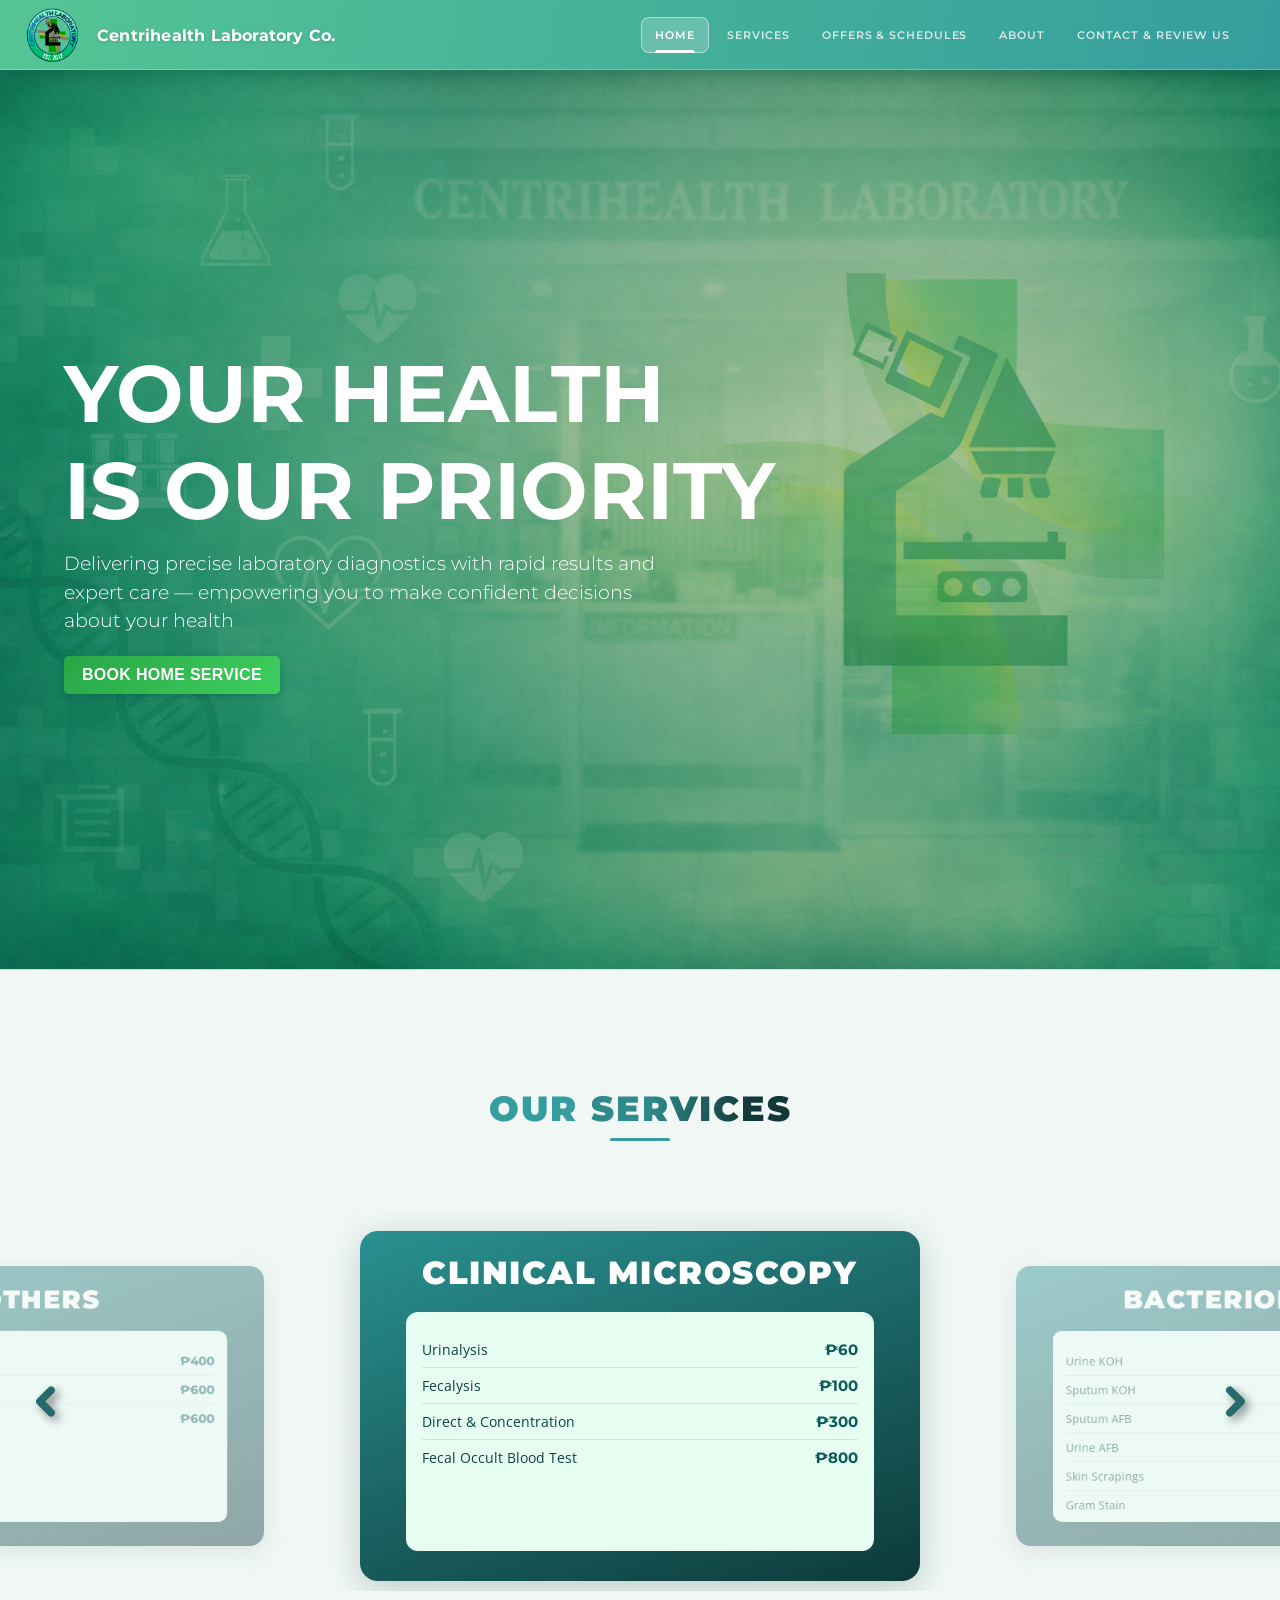
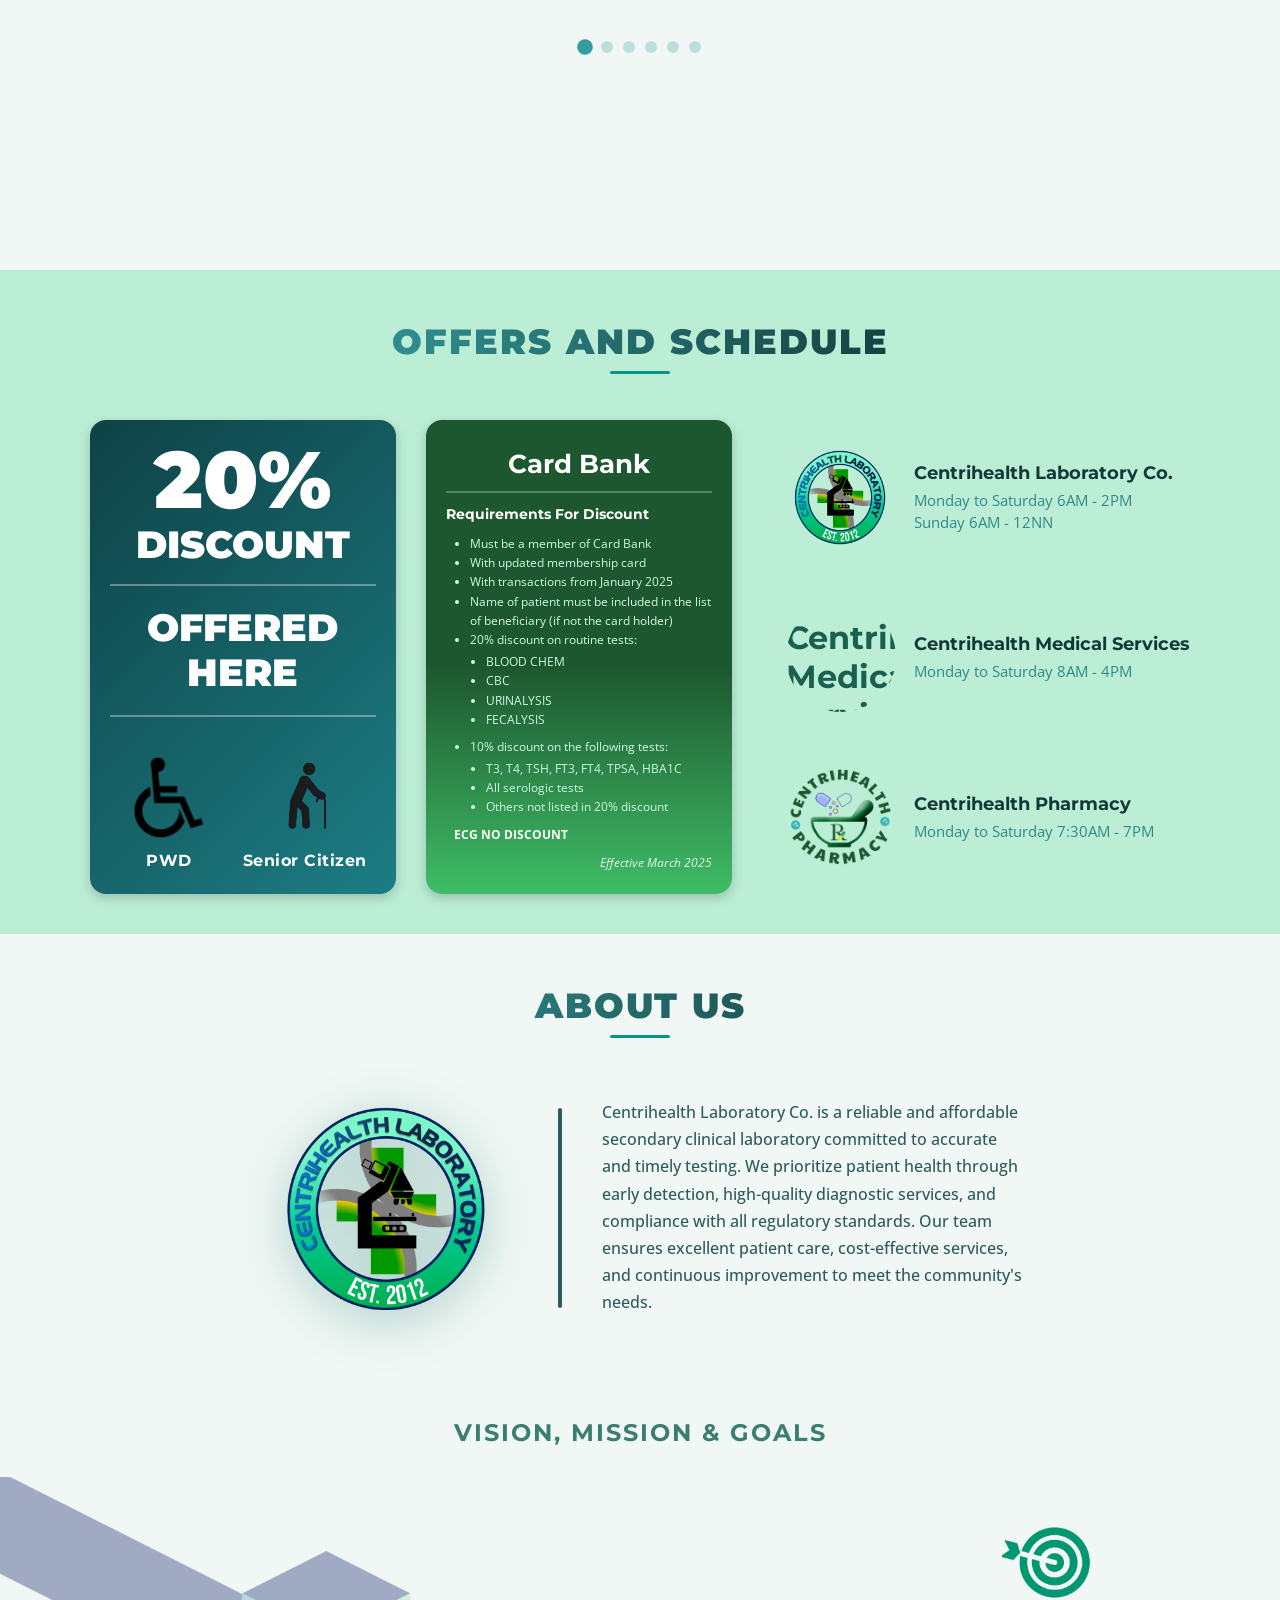
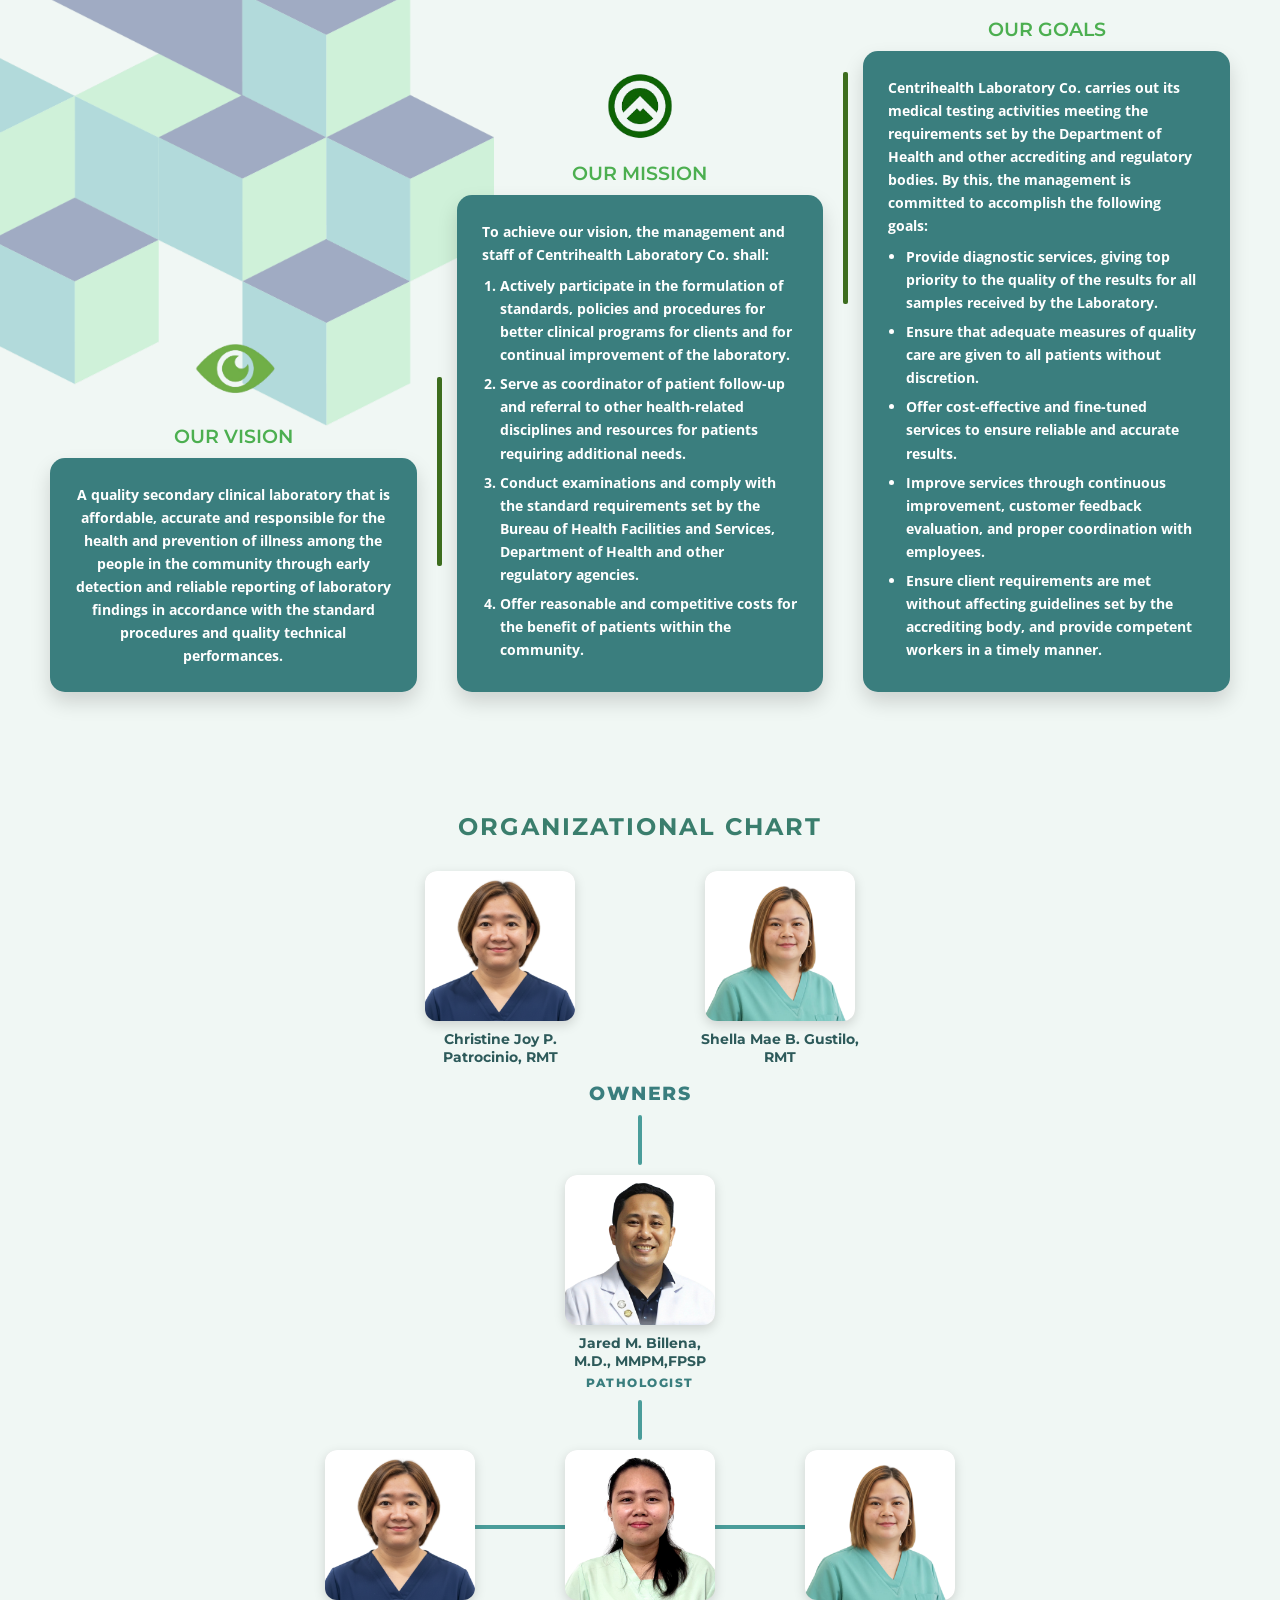
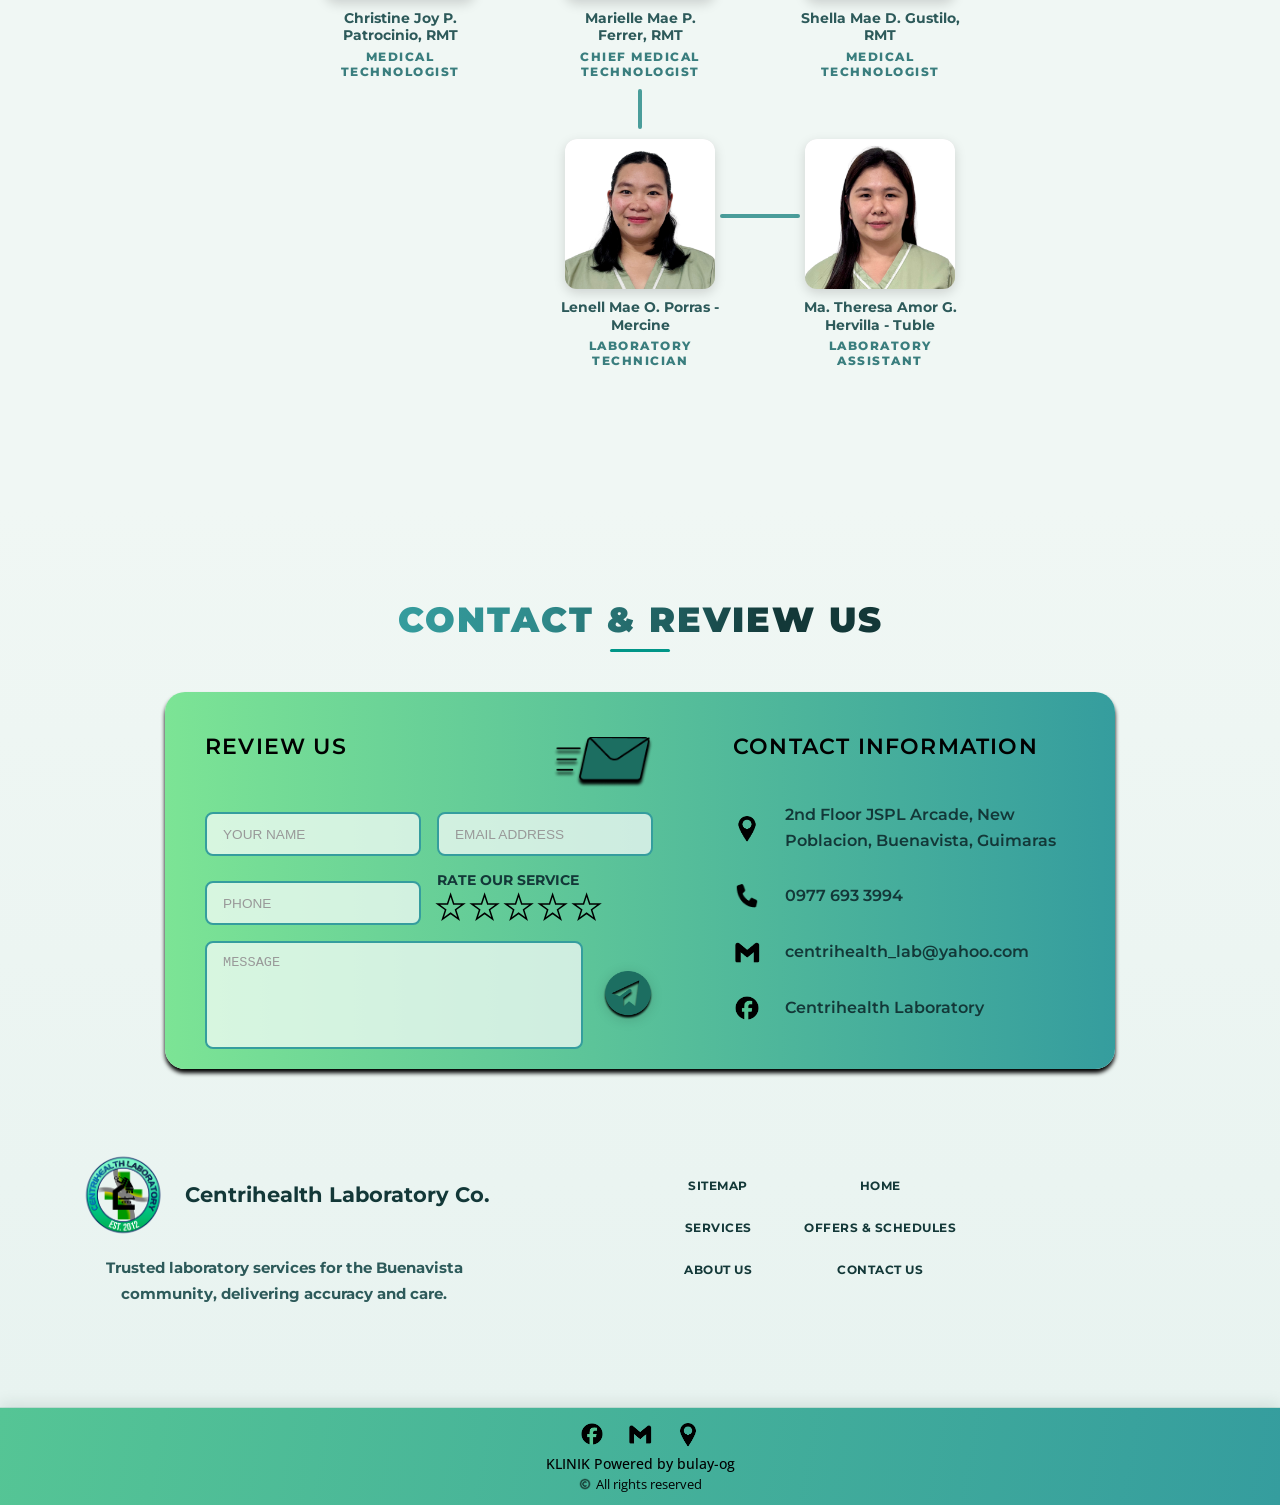
==== commit 8707c7b7: "docs: update comments" ====
--- a/pages/index.html
+++ b/pages/index.html
@@ -4,48 +4,45 @@
 <head>
   <meta charset="UTF-8" />
   <meta name="viewport" content="width=device-width, initial-scale=1.0" />
-  <title>CentriHealth Laboratory Co.</title>
+  <title>Centrihealth Laboratory Co.</title>
 
-  <!-- Google Fonts -->
+  <!-- fonts -->
   <link
     href="https://fonts.googleapis.com/css2?family=Montserrat:wght@500;600;700;900&family=Open+Sans:wght@400;600&display=swap"
     rel="stylesheet" />
 
-  <!-- Font Awesome (for about page icons) -->
-  <link rel="stylesheet" href="https://cdnjs.cloudflare.com/ajax/libs/font-awesome/6.4.0/css/all.min.css" />
-
-  <!-- Stylesheet -->
+  <!-- styles -->
   <link rel="stylesheet" href="../css/style.css" />
 
 </head>
 
 <body>
 
-  <!-- Header -->
+  <!-- header -->
   <div id="header-placeholder"></div>
 
-  <!-- Spacer -->
+  <!-- spacer -->
   <div class="spacer"></div>
 
-  <!-- Home Section -->
+  <!-- home -->
   <div id="home-placeholder"></div>
 
-  <!-- Services Section -->
+  <!-- services -->
   <div id="services-placeholder"></div>
 
-  <!-- Offers Section -->
+  <!-- offers -->
   <div id="offers-placeholder"></div>
 
-  <!-- About Section -->
+  <!-- about -->
   <div id="about-placeholder"></div>
 
-  <!-- Contact Section -->
+  <!-- contact -->
   <div id="contact-placeholder"></div>
 
-  <!-- Footer section -->
+  <!-- footer -->
   <div id="footer-placeholder"></div>
 
-  <!-- Scripts -->
+  <!-- scripts -->
   <script src="../js/header.js"></script>
   <script src="../js/services.js"></script>
   <script src="../js/offers.js"></script>
